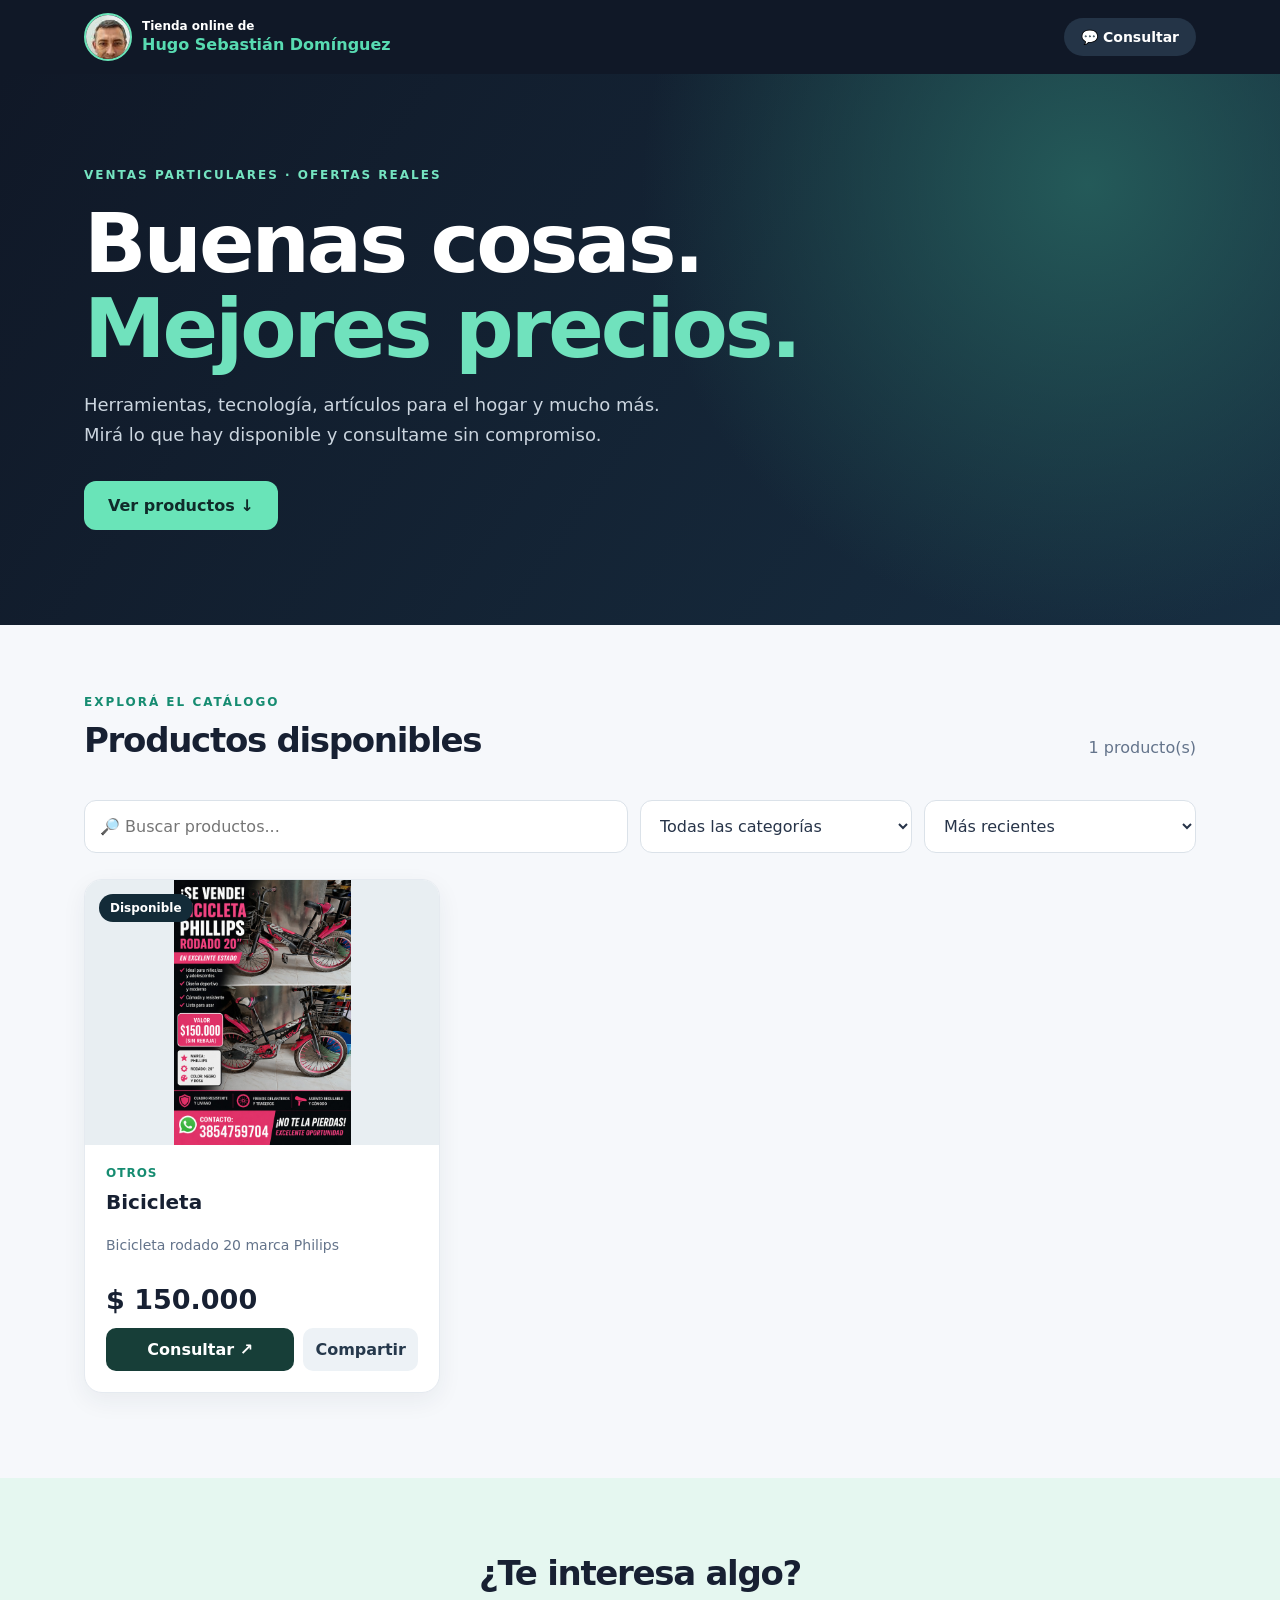
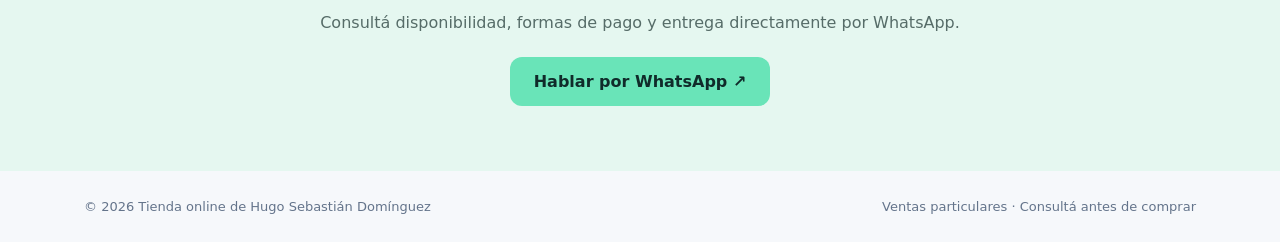
==== index.html @ 991c9593 "Actualizar caché del tamaño de foto de perfil" ====
<!doctype html><html lang="es"><head><meta charset="utf-8"><meta name="viewport" content="width=device-width,initial-scale=1"><meta name="theme-color" content="#101827"><meta name="description" content="Productos, herramientas y oportunidades a excelentes precios."><title>Tienda online de Hugo Sebastián Domínguez</title><link rel="stylesheet" href="styles.css?v=perfil-4"></head><body><header><div class="wrap nav"><a class="logo" href="#inicio"><img class="owner-avatar" src="[data-uri]" alt="Hugo Sebastián Domínguez"><span class="brand-copy"><small>Tienda online de</small><strong>Hugo Sebastián Domínguez</strong></span></a><a class="contact" id="topWhatsapp" href="#">💬 Consultar</a></div></header><main id="inicio"><section class="hero"><div class="wrap"><span class="eyebrow">VENTAS PARTICULARES · OFERTAS REALES</span><h1>Buenas cosas.<br><em>Mejores precios.</em></h1><p>Herramientas, tecnología, artículos para el hogar y mucho más. Mirá lo que hay disponible y consultame sin compromiso.</p><a class="primary" href="#catalogo">Ver productos ↓</a></div></section><section id="catalogo" class="wrap catalog"><div class="heading"><div><span class="eyebrow dark">EXPLORÁ EL CATÁLOGO</span><h2>Productos disponibles</h2></div><span id="counter"></span></div><div class="filters"><input id="search" type="search" placeholder="🔎 Buscar productos..." aria-label="Buscar productos"><select id="category" aria-label="Filtrar por categoría"><option value="">Todas las categorías</option></select><select id="order" aria-label="Ordenar"><option value="recent">Más recientes</option><option value="asc">Menor precio</option><option value="desc">Mayor precio</option></select></div><div id="products" class="grid"></div><p id="empty" hidden>No hay productos que coincidan con tu búsqueda.</p></section><section class="cta"><div class="wrap"><h2>¿Te interesa algo?</h2><p>Consultá disponibilidad, formas de pago y entrega directamente por WhatsApp.</p><a class="primary" id="bottomWhatsapp" href="#">Hablar por WhatsApp ↗</a></div></section></main><footer><div class="wrap footer"><span>© <span id="year"></span> Tienda online de Hugo Sebastián Domínguez</span><span>Ventas particulares · Consultá antes de comprar</span></div></footer><script src="config.js"></script><script src="app.js"></script></body></html>
---- styles.css ----
:root{font-family:Inter,system-ui,-apple-system,Segoe UI,sans-serif;color:#172032;background:#f6f8fb}*{box-sizing:border-box}body{margin:0}a{text-decoration:none;color:inherit}.wrap{max-width:1160px;margin:auto;padding:0 24px}header{background:#101827;color:white;position:sticky;top:0;z-index:5}.nav{display:flex;align-items:center;justify-content:space-between;height:74px}.logo{font-weight:900;font-size:22px;letter-spacing:-.7px}.logo span{color:#58dbb2}.contact{background:#243447;padding:11px 17px;border-radius:30px;font-weight:700;font-size:14px}.hero{background:radial-gradient(circle at 85% 20%,#245a59,transparent 38%),linear-gradient(125deg,#101827,#172e41);color:#fff;padding:90px 0 95px}.eyebrow{font-size:12px;letter-spacing:2px;font-weight:800;color:#75e4c1}.hero h1{font-size:clamp(43px,7vw,82px);line-height:1.04;letter-spacing:-3px;margin:18px 0}.hero h1 em{color:#70e2bd;font-style:normal}.hero p{max-width:590px;color:#cbd5df;line-height:1.7;font-size:18px;margin-bottom:30px}.primary{display:inline-block;background:#69e4b8;color:#102b2a;border-radius:12px;padding:15px 24px;font-weight:850}.catalog{padding-top:66px;padding-bottom:85px}.heading{display:flex;justify-content:space-between;align-items:end;gap:20px}.dark{color:#168c71}h2{font-size:34px;letter-spacing:-1.3px;margin:10px 0 20px}#counter{color:#64748b;margin-bottom:23px}.filters{display:grid;grid-template-columns:2fr 1fr 1fr;gap:12px;margin:20px 0 26px}input,select{width:100%;background:white;border:1px solid #dbe2e9;border-radius:12px;padding:15px;color:#273449;font:inherit}.grid{display:grid;grid-template-columns:repeat(3,minmax(0,1fr));gap:22px}.item{background:white;border-radius:18px;overflow:hidden;border:1px solid #e5eaf0;box-shadow:0 8px 25px #1a2a4410;display:flex;flex-direction:column}.photo{position:relative;aspect-ratio:4/3;background:#e8eef2;display:flex;align-items:center;justify-content:center;font-size:65px}.photo img{width:100%;height:100%;object-fit:cover;position:absolute;inset:0}.tag{position:absolute;left:14px;top:14px;background:#132b38;color:#fff;font-size:12px;font-weight:800;padding:7px 11px;border-radius:20px}.tag.sold{background:#9a3c3c}.item-body{padding:21px;display:flex;flex:1;flex-direction:column}.category{font-size:12px;color:#168c71;font-weight:800;text-transform:uppercase;letter-spacing:1px}.item h3{font-size:20px;margin:10px 0 7px}.description{font-size:14px;line-height:1.55;color:#64748b;flex:1}.price{font-size:27px;font-weight:900;margin:13px 0}.old{font-size:15px;text-decoration:line-through;color:#94a3b8;font-weight:400;margin-left:9px}.actions{display:flex;gap:9px}.actions a,.actions button{border:0;border-radius:10px;padding:12px;cursor:pointer;font:inherit;font-weight:800}.buy{background:#173e38;color:white;flex:1;text-align:center}.share{background:#edf2f6;color:#26394c}.disabled{opacity:.55;pointer-events:none}.cta{background:#e5f7f0;text-align:center;padding:65px 0}.cta p{color:#566c68;margin-bottom:25px}.footer{display:flex;justify-content:space-between;gap:16px;flex-wrap:wrap;padding-top:28px;padding-bottom:28px;color:#64748b;font-size:13px}#empty{text-align:center;padding:40px;color:#64748b}@media(max-width:850px){.grid{grid-template-columns:repeat(2,1fr)}.filters{grid-template-columns:1fr 1fr}.filters input{grid-column:span 2}}@media(max-width:560px){.grid{grid-template-columns:1fr}.hero{padding:70px 0}.hero h1{letter-spacing:-1.8px}.filters{grid-template-columns:1fr}.filters input{grid-column:span 1}.heading{align-items:start;flex-direction:column}.heading h2{margin-bottom:0}#counter{margin-bottom:0}.nav{height:65px}.logo{font-size:19px}}

/* Galería: fotografía completa, sin recortes */
.photo img{object-fit:contain}
.photo .gallery-nav{position:absolute;bottom:10px;left:50%;transform:translateX(-50%);display:flex;gap:7px;z-index:2}
.gallery-nav button{border:0;border-radius:20px;padding:6px 10px;background:#fffdf0e8;color:#172032;cursor:pointer;font-size:12px;font-weight:800}
.gallery-nav button[aria-current="true"]{background:#173e38;color:white}

/* Visor de fotografías a pantalla ampliada */
.photo img{cursor:zoom-in}
.photo-lightbox{position:fixed;inset:0;width:min(96vw,1150px);height:min(94vh,850px);max-width:none;max-height:none;margin:auto;padding:50px 54px 42px;border:0;border-radius:16px;background:#101827;color:white;box-shadow:0 20px 90px #0008;overflow:hidden}
.photo-lightbox::backdrop{background:rgba(4,12,22,.87)}
.photo-lightbox img{width:100%;height:100%;object-fit:contain}
.photo-lightbox button{position:absolute;border:0;border-radius:50%;background:#ffffffd9;color:#10202c;cursor:pointer;width:38px;height:38px;font-size:20px;display:grid;place-items:center}
.photo-lightbox button[hidden]{display:none}
.lightbox-close{top:9px;right:9px}.lightbox-prev{left:8px;top:50%}.lightbox-next{right:8px;top:50%}.lightbox-count{position:absolute;bottom:10px;left:0;right:0;text-align:center;font-size:14px}
@media(max-width:560px){.photo-lightbox{width:100vw;height:100dvh;border-radius:0;padding:48px 35px 42px}}

/* Identidad del propietario en encabezado público */
.nav .logo{display:flex;align-items:center;gap:11px;min-width:0;line-height:1.2}
.nav .logo .owner-avatar{width:48px;height:48px;object-fit:cover;border-radius:50%;border:2px solid #69e4b8;flex-shrink:0}
.nav .logo span{overflow-wrap:anywhere}
@media(max-width:560px){.nav .logo{font-size:15px;gap:8px;max-width:72%}.nav .logo .owner-avatar{width:40px;height:40px}.nav .contact{padding:9px 11px;font-size:12px;flex-shrink:0}}

/* Encabezado compacto y foto real, corrección móvil */
.nav .logo{display:flex;align-items:center;gap:10px;flex:1;min-width:0;max-width:calc(100% - 118px);font-size:inherit;letter-spacing:0}
.nav .logo .owner-avatar{display:block!important;width:48px;height:48px;flex:0 0 48px;object-fit:cover;border-radius:50%;border:2px solid #69e4b8}
.nav .brand-copy{display:flex;flex-direction:column;gap:2px;min-width:0;overflow-wrap:normal}
.nav .brand-copy small{font-size:12px;line-height:1.2;color:#fff;font-weight:600}
.nav .brand-copy strong{font-size:16px;line-height:1.18;color:#58dbb2;font-weight:850}
.nav .contact{flex:0 0 auto}
@media(max-width:560px){.nav{gap:8px}.nav .logo{max-width:calc(100% - 116px);gap:8px}.nav .logo .owner-avatar{width:42px;height:42px;flex-basis:42px}.nav .brand-copy small{font-size:11px}.nav .brand-copy strong{font-size:13px}.nav .contact{font-size:12px;padding:9px 11px}}

/* Perfil más visible en pantallas pequeñas */
@media(max-width:560px){
.nav{height:86px;gap:8px}
.nav .logo{max-width:calc(100% - 112px);gap:9px}
.nav .logo .owner-avatar{width:64px;height:64px;flex:0 0 64px;object-fit:cover;object-position:center 32%;border:3px solid #69e4b8}
.nav .brand-copy small{font-size:11px}
.nav .brand-copy strong{font-size:12px;line-height:1.2}
.nav .contact{font-size:11px;padding:9px 10px}
}
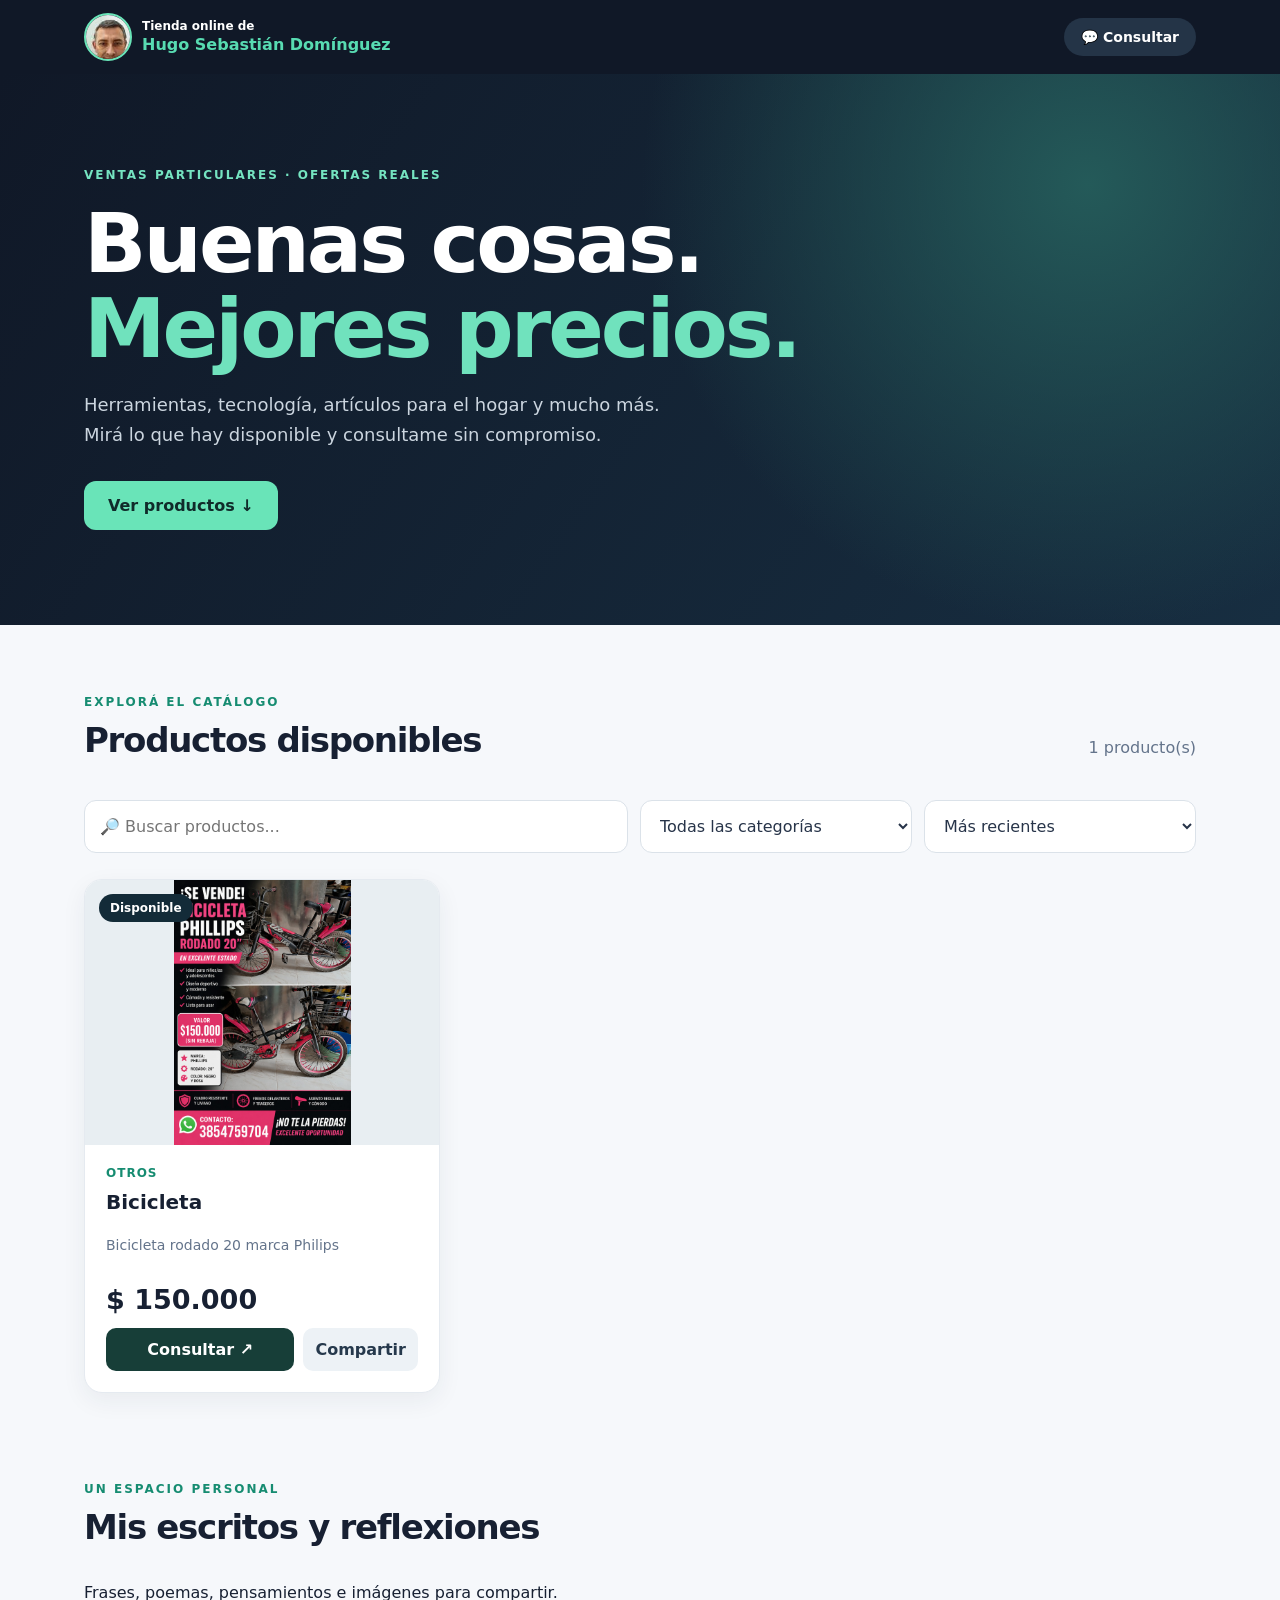
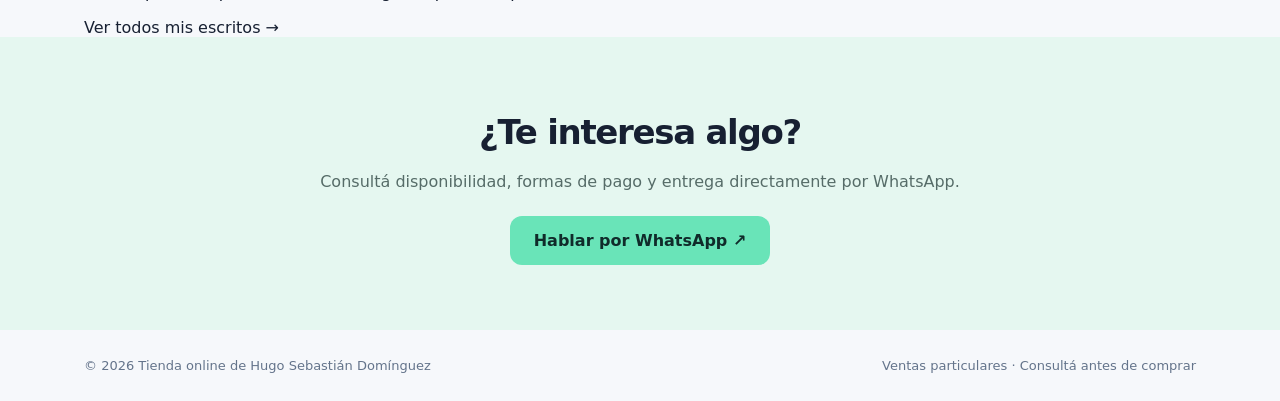
==== commit 913f6fc3: "Agregar vista previa de escritos sin alterar catálogo" ====
--- a/index.html
+++ b/index.html
@@ -1 +1 @@
-<!doctype html><html lang="es"><head><meta charset="utf-8"><meta name="viewport" content="width=device-width,initial-scale=1"><meta name="theme-color" content="#101827"><meta name="description" content="Productos, herramientas y oportunidades a excelentes precios."><title>Tienda online de Hugo Sebastián Domínguez</title><link rel="stylesheet" href="styles.css?v=perfil-4"></head><body><header><div class="wrap nav"><a class="logo" href="#inicio"><img class="owner-avatar" src="[data-uri]" alt="Hugo Sebastián Domínguez"><span class="brand-copy"><small>Tienda online de</small><strong>Hugo Sebastián Domínguez</strong></span></a><a class="contact" id="topWhatsapp" href="#">💬 Consultar</a></div></header><main id="inicio"><section class="hero"><div class="wrap"><span class="eyebrow">VENTAS PARTICULARES · OFERTAS REALES</span><h1>Buenas cosas.<br><em>Mejores precios.</em></h1><p>Herramientas, tecnología, artículos para el hogar y mucho más. Mirá lo que hay disponible y consultame sin compromiso.</p><a class="primary" href="#catalogo">Ver productos ↓</a></div></section><section id="catalogo" class="wrap catalog"><div class="heading"><div><span class="eyebrow dark">EXPLORÁ EL CATÁLOGO</span><h2>Productos disponibles</h2></div><span id="counter"></span></div><div class="filters"><input id="search" type="search" placeholder="🔎 Buscar productos..." aria-label="Buscar productos"><select id="category" aria-label="Filtrar por categoría"><option value="">Todas las categorías</option></select><select id="order" aria-label="Ordenar"><option value="recent">Más recientes</option><option value="asc">Menor precio</option><option value="desc">Mayor precio</option></select></div><div id="products" class="grid"></div><p id="empty" hidden>No hay productos que coincidan con tu búsqueda.</p></section><section class="cta"><div class="wrap"><h2>¿Te interesa algo?</h2><p>Consultá disponibilidad, formas de pago y entrega directamente por WhatsApp.</p><a class="primary" id="bottomWhatsapp" href="#">Hablar por WhatsApp ↗</a></div></section></main><footer><div class="wrap footer"><span>© <span id="year"></span> Tienda online de Hugo Sebastián Domínguez</span><span>Ventas particulares · Consultá antes de comprar</span></div></footer><script src="config.js"></script><script src="app.js"></script></body></html>
+<!doctype html><html lang="es"><head><meta charset="utf-8"><meta name="viewport" content="width=device-width,initial-scale=1"><meta name="theme-color" content="#101827"><meta name="description" content="Productos, herramientas y oportunidades a excelentes precios."><title>Tienda online de Hugo Sebastián Domínguez</title><link rel="stylesheet" href="styles.css?v=escritos-1"></head><body><header><div class="wrap nav"><div class="logo"><img class="owner-avatar" role="button" tabindex="0" title="Ampliar fotografía de Hugo" aria-label="Ampliar fotografía de Hugo Sebastián Domínguez" src="[data-uri]" alt="Hugo Sebastián Domínguez"><span class="brand-copy"><small>Tienda online de</small><strong>Hugo Sebastián Domínguez</strong></span></div><a class="contact" id="topWhatsapp" href="#">💬 Consultar</a></div></header><main id="inicio"><section class="hero"><div class="wrap"><span class="eyebrow">VENTAS PARTICULARES · OFERTAS REALES</span><h1>Buenas cosas.<br><em>Mejores precios.</em></h1><p>Herramientas, tecnología, artículos para el hogar y mucho más. Mirá lo que hay disponible y consultame sin compromiso.</p><a class="primary" href="#catalogo">Ver productos ↓</a></div></section><section id="catalogo" class="wrap catalog"><div class="heading"><div><span class="eyebrow dark">EXPLORÁ EL CATÁLOGO</span><h2>Productos disponibles</h2></div><span id="counter"></span></div><div class="filters"><input id="search" type="search" placeholder="🔎 Buscar productos..." aria-label="Buscar productos"><select id="category" aria-label="Filtrar por categoría"><option value="">Todas las categorías</option></select><select id="order" aria-label="Ordenar"><option value="recent">Más recientes</option><option value="asc">Menor precio</option><option value="desc">Mayor precio</option></select></div><div id="products" class="grid"></div><p id="empty" hidden>No hay productos que coincidan con tu búsqueda.</p></section><section id="escritos" class="wrap escritos-section"><div class="heading"><div><span class="eyebrow dark">UN ESPACIO PERSONAL</span><h2>Mis escritos y reflexiones</h2></div></div><p class="escritos-intro">Frases, poemas, pensamientos e imágenes para compartir.</p><div id="escritos-preview" class="escritos-grid"></div><p id="escritos-preview-empty" class="escritos-empty" hidden>Próximamente compartiré aquí mis escritos y reflexiones.</p><a class="escritos-more" href="escritos.html">Ver todos mis escritos →</a></section><section class="cta"><div class="wrap"><h2>¿Te interesa algo?</h2><p>Consultá disponibilidad, formas de pago y entrega directamente por WhatsApp.</p><a class="primary" id="bottomWhatsapp" href="#">Hablar por WhatsApp ↗</a></div></section></main><footer><div class="wrap footer"><span>© <span id="year"></span> Tienda online de Hugo Sebastián Domínguez</span><span>Ventas particulares · Consultá antes de comprar</span></div></footer><dialog id="ownerPhotoDialog" class="owner-photo-dialog" aria-label="Fotografía ampliada de Hugo Sebastián Domínguez"><button type="button" class="owner-photo-close" aria-label="Cerrar fotografía">×</button><img alt="Fotografía de Hugo Sebastián Domínguez"></dialog><script src="config.js"></script><script src="app.js"></script><script src="escritos.js"></script><script>(function(){const avatar=document.querySelector('.owner-avatar');const dialog=document.getElementById('ownerPhotoDialog');if(!avatar||!dialog)return;dialog.querySelector('img').src=avatar.src;function open(){if(!dialog.open)dialog.showModal()}avatar.addEventListener('click',open);avatar.addEventListener('keydown',e=>{if(e.key==='Enter'||e.key===' '){e.preventDefault();open()}});dialog.querySelector('button').addEventListener('click',()=>dialog.close());dialog.addEventListener('click',e=>{if(e.target===dialog)dialog.close()})})();</script></body></html>
--- a/styles.css
+++ b/styles.css
@@ -40,3 +40,17 @@
 .nav .brand-copy strong{font-size:12px;line-height:1.2}
 .nav .contact{font-size:11px;padding:9px 10px}
 }
+
+/* Ampliación accesible de foto de perfil */
+.owner-avatar{cursor:zoom-in}
+.owner-avatar:focus-visible{outline:3px solid #fff;outline-offset:3px}
+.owner-photo-dialog{border:0;padding:18px;background:#101827;border-radius:18px;box-shadow:0 25px 90px #0009;max-width:min(92vw,520px);max-height:90dvh;position:fixed;color:white}
+.owner-photo-dialog::backdrop{background:#000b}
+.owner-photo-dialog img{display:block;max-width:100%;max-height:76dvh;object-fit:contain;border-radius:12px}
+.owner-photo-close{position:absolute;top:5px;right:6px;border:0;border-radius:50%;background:#fff;color:#101827;font-size:25px;width:35px;height:35px;cursor:pointer}
+
+/* Foto ampliada: usar espacio disponible sin recortar */
+.owner-photo-dialog{width:min(92vw,460px);max-width:92vw;max-height:88dvh;padding:18px;border-radius:16px;overflow:visible}
+.owner-photo-dialog img{display:block;width:100%;height:auto;max-height:78dvh;object-fit:contain;object-position:center;border-radius:12px}
+.owner-photo-close{top:-14px;right:-12px;z-index:2}
+@media(max-width:560px){.owner-photo-dialog{width:88vw;padding:12px}.owner-photo-dialog img{width:100%;max-height:75dvh}}
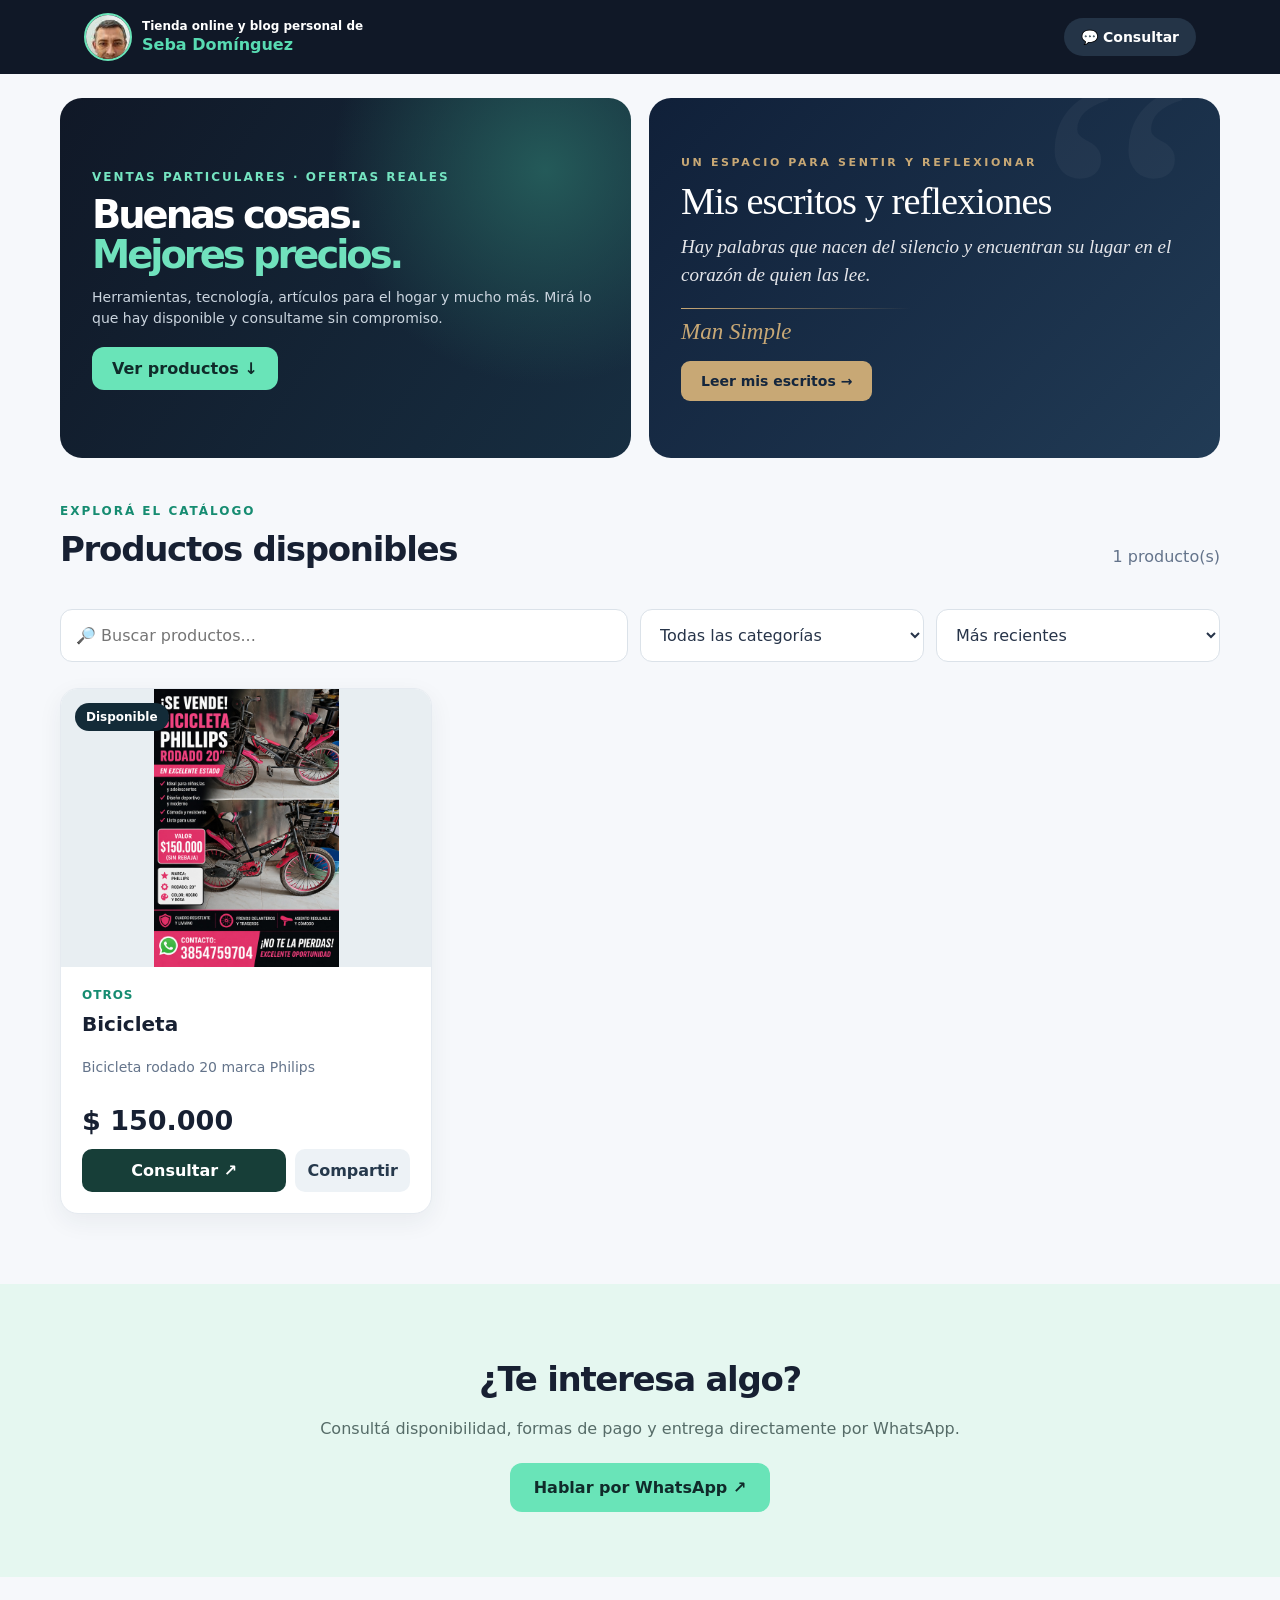
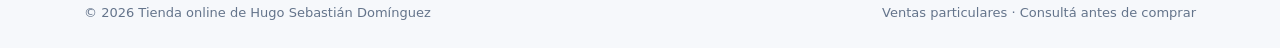
==== commit 3ee33ae7: "Forzar carga de nueva version del diseño Man Simple" ====
--- a/index.html
+++ b/index.html
@@ -1 +1 @@
-<!doctype html><html lang="es"><head><meta charset="utf-8"><meta name="viewport" content="width=device-width,initial-scale=1"><meta name="theme-color" content="#101827"><meta name="description" content="Productos, herramientas y oportunidades a excelentes precios."><title>Tienda online de Hugo Sebastián Domínguez</title><link rel="stylesheet" href="styles.css?v=escritos-1"></head><body><header><div class="wrap nav"><div class="logo"><img class="owner-avatar" role="button" tabindex="0" title="Ampliar fotografía de Hugo" aria-label="Ampliar fotografía de Hugo Sebastián Domínguez" src="[data-uri]" alt="Hugo Sebastián Domínguez"><span class="brand-copy"><small>Tienda online de</small><strong>Hugo Sebastián Domínguez</strong></span></div><a class="contact" id="topWhatsapp" href="#">💬 Consultar</a></div></header><main id="inicio"><section class="hero"><div class="wrap"><span class="eyebrow">VENTAS PARTICULARES · OFERTAS REALES</span><h1>Buenas cosas.<br><em>Mejores precios.</em></h1><p>Herramientas, tecnología, artículos para el hogar y mucho más. Mirá lo que hay disponible y consultame sin compromiso.</p><a class="primary" href="#catalogo">Ver productos ↓</a></div></section><section id="catalogo" class="wrap catalog"><div class="heading"><div><span class="eyebrow dark">EXPLORÁ EL CATÁLOGO</span><h2>Productos disponibles</h2></div><span id="counter"></span></div><div class="filters"><input id="search" type="search" placeholder="🔎 Buscar productos..." aria-label="Buscar productos"><select id="category" aria-label="Filtrar por categoría"><option value="">Todas las categorías</option></select><select id="order" aria-label="Ordenar"><option value="recent">Más recientes</option><option value="asc">Menor precio</option><option value="desc">Mayor precio</option></select></div><div id="products" class="grid"></div><p id="empty" hidden>No hay productos que coincidan con tu búsqueda.</p></section><section id="escritos" class="wrap escritos-section"><div class="heading"><div><span class="eyebrow dark">UN ESPACIO PERSONAL</span><h2>Mis escritos y reflexiones</h2></div></div><p class="escritos-intro">Frases, poemas, pensamientos e imágenes para compartir.</p><div id="escritos-preview" class="escritos-grid"></div><p id="escritos-preview-empty" class="escritos-empty" hidden>Próximamente compartiré aquí mis escritos y reflexiones.</p><a class="escritos-more" href="escritos.html">Ver todos mis escritos →</a></section><section class="cta"><div class="wrap"><h2>¿Te interesa algo?</h2><p>Consultá disponibilidad, formas de pago y entrega directamente por WhatsApp.</p><a class="primary" id="bottomWhatsapp" href="#">Hablar por WhatsApp ↗</a></div></section></main><footer><div class="wrap footer"><span>© <span id="year"></span> Tienda online de Hugo Sebastián Domínguez</span><span>Ventas particulares · Consultá antes de comprar</span></div></footer><dialog id="ownerPhotoDialog" class="owner-photo-dialog" aria-label="Fotografía ampliada de Hugo Sebastián Domínguez"><button type="button" class="owner-photo-close" aria-label="Cerrar fotografía">×</button><img alt="Fotografía de Hugo Sebastián Domínguez"></dialog><script src="config.js"></script><script src="app.js"></script><script src="escritos.js"></script><script>(function(){const avatar=document.querySelector('.owner-avatar');const dialog=document.getElementById('ownerPhotoDialog');if(!avatar||!dialog)return;dialog.querySelector('img').src=avatar.src;function open(){if(!dialog.open)dialog.showModal()}avatar.addEventListener('click',open);avatar.addEventListener('keydown',e=>{if(e.key==='Enter'||e.key===' '){e.preventDefault();open()}});dialog.querySelector('button').addEventListener('click',()=>dialog.close());dialog.addEventListener('click',e=>{if(e.target===dialog)dialog.close()})})();</script></body></html>
+<!doctype html><html lang="es"><head><meta charset="utf-8"><meta name="viewport" content="width=device-width,initial-scale=1"><meta name="theme-color" content="#101827"><meta name="description" content="Productos, herramientas y oportunidades a excelentes precios."><title>Tienda online de Hugo Sebastián Domínguez</title><link rel="stylesheet" href="styles.css?v=escritos-1"></head><body><header><div class="wrap nav"><div class="logo"><img class="owner-avatar" role="button" tabindex="0" title="Ampliar fotografía de Hugo" aria-label="Ampliar fotografía de Hugo Sebastián Domínguez" src="[data-uri]" alt="Hugo Sebastián Domínguez"><span class="brand-copy"><small>Tienda online de</small><strong>Hugo Sebastián Domínguez</strong></span></div><a class="contact" id="topWhatsapp" href="#">💬 Consultar</a></div></header><main id="inicio"><section class="hero"><div class="wrap"><span class="eyebrow">VENTAS PARTICULARES · OFERTAS REALES</span><h1>Buenas cosas.<br><em>Mejores precios.</em></h1><p>Herramientas, tecnología, artículos para el hogar y mucho más. Mirá lo que hay disponible y consultame sin compromiso.</p><a class="primary" href="#catalogo">Ver productos ↓</a></div></section><section id="catalogo" class="wrap catalog"><div class="heading"><div><span class="eyebrow dark">EXPLORÁ EL CATÁLOGO</span><h2>Productos disponibles</h2></div><span id="counter"></span></div><div class="filters"><input id="search" type="search" placeholder="🔎 Buscar productos..." aria-label="Buscar productos"><select id="category" aria-label="Filtrar por categoría"><option value="">Todas las categorías</option></select><select id="order" aria-label="Ordenar"><option value="recent">Más recientes</option><option value="asc">Menor precio</option><option value="desc">Mayor precio</option></select></div><div id="products" class="grid"></div><p id="empty" hidden>No hay productos que coincidan con tu búsqueda.</p></section><section id="escritos" class="wrap escritos-section"><div class="heading"><div><span class="eyebrow dark">UN ESPACIO PERSONAL</span><h2>Mis escritos y reflexiones</h2></div></div><p class="escritos-intro">Frases, poemas, pensamientos e imágenes para compartir.</p><div id="escritos-preview" class="escritos-grid"></div><p id="escritos-preview-empty" class="escritos-empty" hidden>Próximamente compartiré aquí mis escritos y reflexiones.</p><a class="escritos-more" href="escritos.html">Ver todos mis escritos →</a></section><section class="cta"><div class="wrap"><h2>¿Te interesa algo?</h2><p>Consultá disponibilidad, formas de pago y entrega directamente por WhatsApp.</p><a class="primary" id="bottomWhatsapp" href="#">Hablar por WhatsApp ↗</a></div></section></main><footer><div class="wrap footer"><span>© <span id="year"></span> Tienda online de Hugo Sebastián Domínguez</span><span>Ventas particulares · Consultá antes de comprar</span></div></footer><dialog id="ownerPhotoDialog" class="owner-photo-dialog" aria-label="Fotografía ampliada de Hugo Sebastián Domínguez"><button type="button" class="owner-photo-close" aria-label="Cerrar fotografía">×</button><img alt="Fotografía de Hugo Sebastián Domínguez"></dialog><script src="config.js"></script><script src="app.js"></script><script src="escritos.js?v=man-simple-layout-20261025-2"></script><script>(function(){const avatar=document.querySelector('.owner-avatar');const dialog=document.getElementById('ownerPhotoDialog');if(!avatar||!dialog)return;dialog.querySelector('img').src=avatar.src;function open(){if(!dialog.open)dialog.showModal()}avatar.addEventListener('click',open);avatar.addEventListener('keydown',e=>{if(e.key==='Enter'||e.key===' '){e.preventDefault();open()}});dialog.querySelector('button').addEventListener('click',()=>dialog.close());dialog.addEventListener('click',e=>{if(e.target===dialog)dialog.close()})})();</script></body></html>
--- a/styles.css
+++ b/styles.css
@@ -54,3 +54,21 @@
 .owner-photo-dialog img{display:block;width:100%;height:auto;max-height:78dvh;object-fit:contain;object-position:center;border-radius:12px}
 .owner-photo-close{top:-14px;right:-12px;z-index:2}
 @media(max-width:560px){.owner-photo-dialog{width:88vw;padding:12px}.owner-photo-dialog img{width:100%;max-height:75dvh}}
+
+/* Mis escritos y reflexiones: complemento discreto de la tienda */
+.escritos-section{padding-top:58px;padding-bottom:75px}
+.escritos-intro{color:#64748b;line-height:1.6;margin:0 0 24px}
+.escritos-grid{display:grid;grid-template-columns:repeat(3,minmax(0,1fr));gap:22px}
+.escrito-card{background:#fff;border:1px solid #e5eaf0;border-radius:18px;overflow:hidden;box-shadow:0 8px 25px #1a2a4410;display:flex;flex-direction:column}
+.escrito-card img{display:block;width:100%;max-height:390px;object-fit:contain;background:#edf2f6}
+.escrito-body{padding:22px;display:flex;flex:1;flex-direction:column}
+.escrito-body h3{margin:0 0 10px;font-size:21px}
+.escrito-body p{white-space:pre-line;line-height:1.75;color:#344256;overflow-wrap:anywhere}
+.escrito-date{font-size:12px;color:#64748b;margin-top:auto}
+.escrito-share,.escritos-more{display:inline-block;align-self:flex-start;border:0;border-radius:10px;padding:12px 16px;background:#173e38;color:#fff;font:inherit;font-weight:750;cursor:pointer;margin-top:15px}
+.escritos-more{background:#e5f7f0;color:#173e38}
+.escritos-empty{color:#64748b;padding:24px 0}
+.escritos-page{padding-top:55px;padding-bottom:90px;min-height:55vh}
+.escritos-page-back{display:inline-block;margin-bottom:18px;color:#168c71;font-weight:750}
+@media(max-width:850px){.escritos-grid{grid-template-columns:repeat(2,minmax(0,1fr))}}
+@media(max-width:560px){.escritos-grid{grid-template-columns:1fr}.escritos-section{padding-top:42px;padding-bottom:55px}}
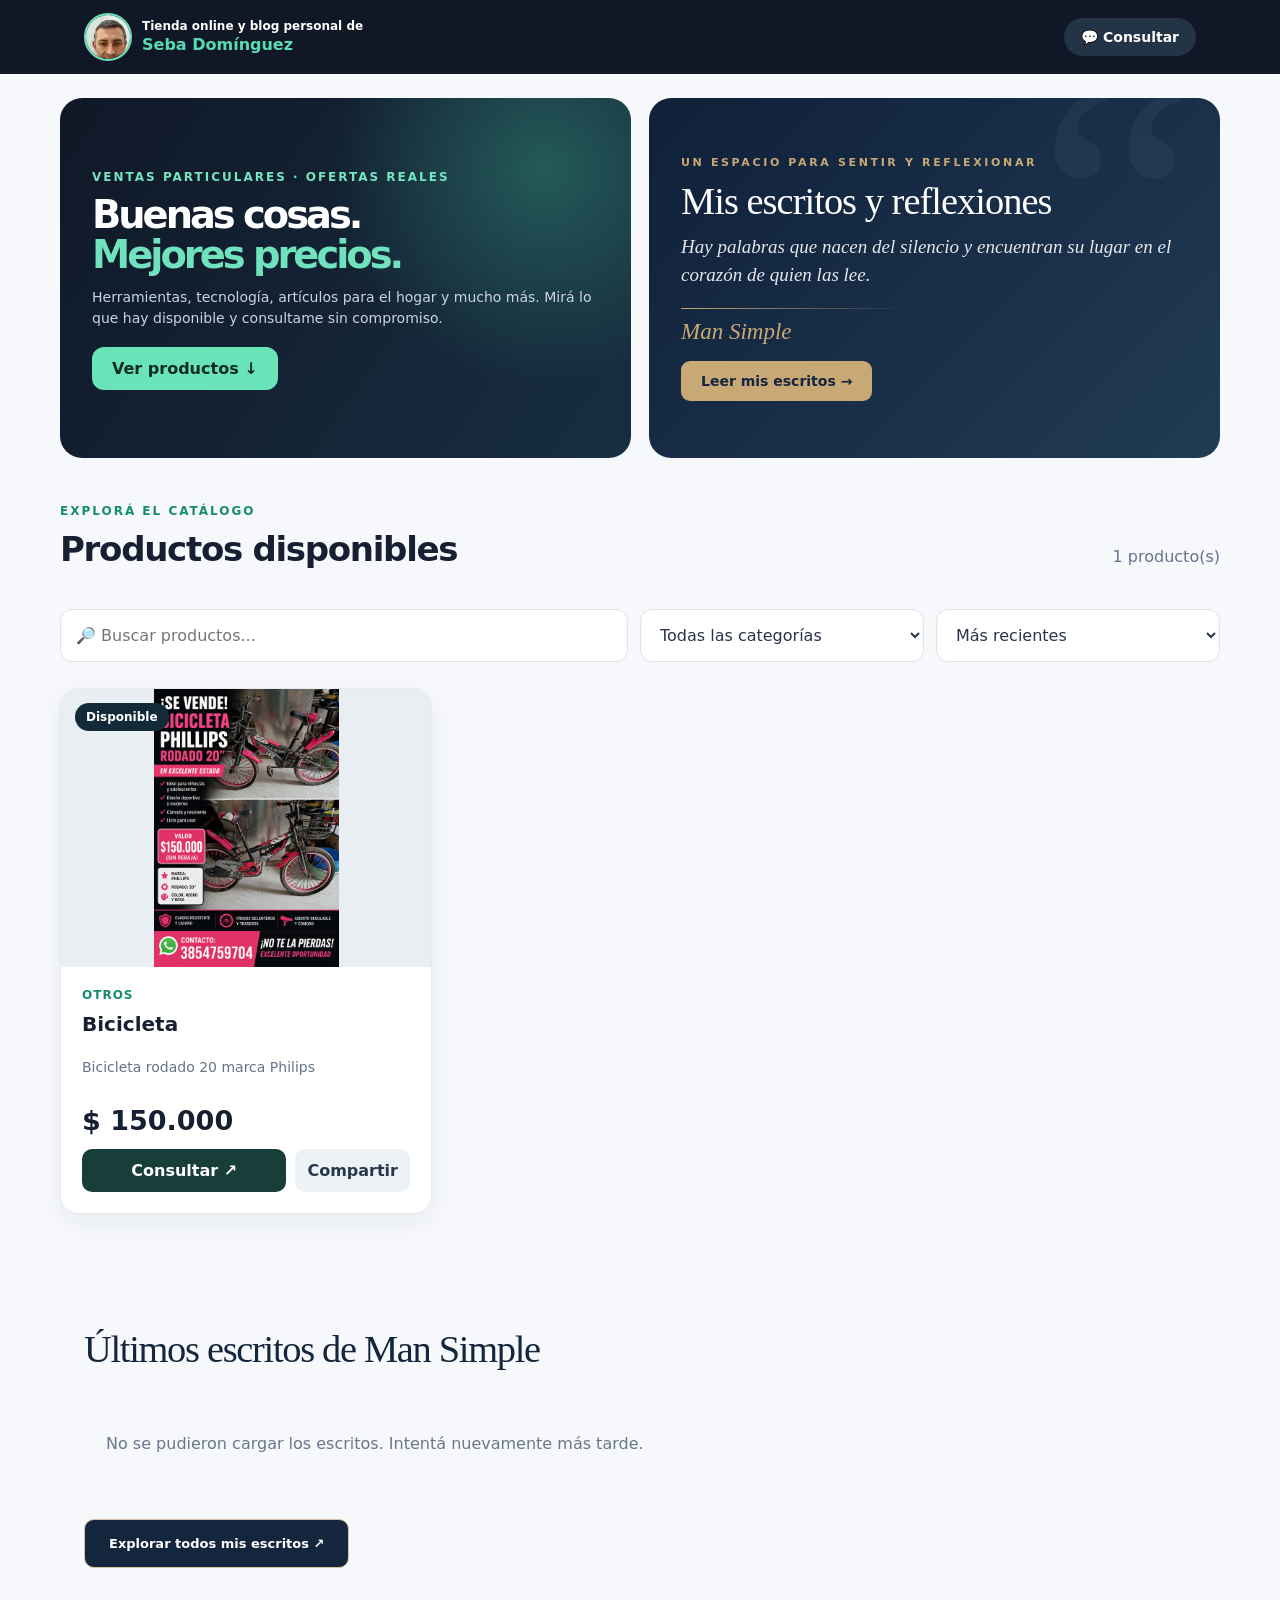
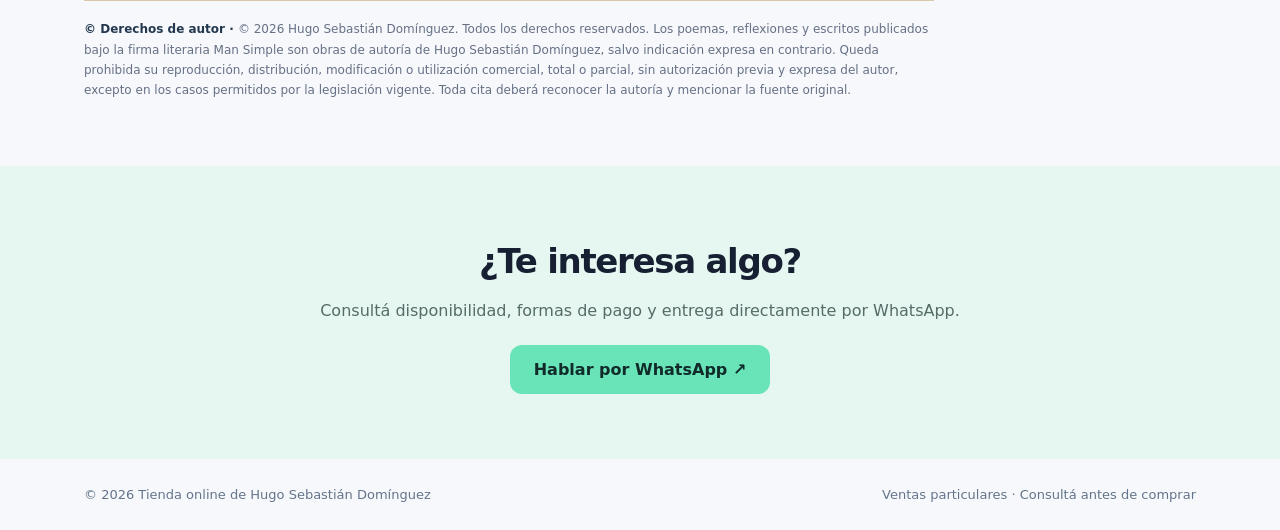
==== commit 6fd9ad1b: "Actualizar version de escritos para mostrar publicaciones debajo del catalogo" ====
--- a/index.html
+++ b/index.html
@@ -1 +1 @@
-<!doctype html><html lang="es"><head><meta charset="utf-8"><meta name="viewport" content="width=device-width,initial-scale=1"><meta name="theme-color" content="#101827"><meta name="description" content="Productos, herramientas y oportunidades a excelentes precios."><title>Tienda online de Hugo Sebastián Domínguez</title><link rel="stylesheet" href="styles.css?v=escritos-1"></head><body><header><div class="wrap nav"><div class="logo"><img class="owner-avatar" role="button" tabindex="0" title="Ampliar fotografía de Hugo" aria-label="Ampliar fotografía de Hugo Sebastián Domínguez" src="[data-uri]" alt="Hugo Sebastián Domínguez"><span class="brand-copy"><small>Tienda online de</small><strong>Hugo Sebastián Domínguez</strong></span></div><a class="contact" id="topWhatsapp" href="#">💬 Consultar</a></div></header><main id="inicio"><section class="hero"><div class="wrap"><span class="eyebrow">VENTAS PARTICULARES · OFERTAS REALES</span><h1>Buenas cosas.<br><em>Mejores precios.</em></h1><p>Herramientas, tecnología, artículos para el hogar y mucho más. Mirá lo que hay disponible y consultame sin compromiso.</p><a class="primary" href="#catalogo">Ver productos ↓</a></div></section><section id="catalogo" class="wrap catalog"><div class="heading"><div><span class="eyebrow dark">EXPLORÁ EL CATÁLOGO</span><h2>Productos disponibles</h2></div><span id="counter"></span></div><div class="filters"><input id="search" type="search" placeholder="🔎 Buscar productos..." aria-label="Buscar productos"><select id="category" aria-label="Filtrar por categoría"><option value="">Todas las categorías</option></select><select id="order" aria-label="Ordenar"><option value="recent">Más recientes</option><option value="asc">Menor precio</option><option value="desc">Mayor precio</option></select></div><div id="products" class="grid"></div><p id="empty" hidden>No hay productos que coincidan con tu búsqueda.</p></section><section id="escritos" class="wrap escritos-section"><div class="heading"><div><span class="eyebrow dark">UN ESPACIO PERSONAL</span><h2>Mis escritos y reflexiones</h2></div></div><p class="escritos-intro">Frases, poemas, pensamientos e imágenes para compartir.</p><div id="escritos-preview" class="escritos-grid"></div><p id="escritos-preview-empty" class="escritos-empty" hidden>Próximamente compartiré aquí mis escritos y reflexiones.</p><a class="escritos-more" href="escritos.html">Ver todos mis escritos →</a></section><section class="cta"><div class="wrap"><h2>¿Te interesa algo?</h2><p>Consultá disponibilidad, formas de pago y entrega directamente por WhatsApp.</p><a class="primary" id="bottomWhatsapp" href="#">Hablar por WhatsApp ↗</a></div></section></main><footer><div class="wrap footer"><span>© <span id="year"></span> Tienda online de Hugo Sebastián Domínguez</span><span>Ventas particulares · Consultá antes de comprar</span></div></footer><dialog id="ownerPhotoDialog" class="owner-photo-dialog" aria-label="Fotografía ampliada de Hugo Sebastián Domínguez"><button type="button" class="owner-photo-close" aria-label="Cerrar fotografía">×</button><img alt="Fotografía de Hugo Sebastián Domínguez"></dialog><script src="config.js"></script><script src="app.js"></script><script src="escritos.js?v=man-simple-layout-20261025-2"></script><script>(function(){const avatar=document.querySelector('.owner-avatar');const dialog=document.getElementById('ownerPhotoDialog');if(!avatar||!dialog)return;dialog.querySelector('img').src=avatar.src;function open(){if(!dialog.open)dialog.showModal()}avatar.addEventListener('click',open);avatar.addEventListener('keydown',e=>{if(e.key==='Enter'||e.key===' '){e.preventDefault();open()}});dialog.querySelector('button').addEventListener('click',()=>dialog.close());dialog.addEventListener('click',e=>{if(e.target===dialog)dialog.close()})})();</script></body></html>
+<!doctype html><html lang="es"><head><meta charset="utf-8"><meta name="viewport" content="width=device-width,initial-scale=1"><meta name="theme-color" content="#101827"><meta name="description" content="Productos, herramientas y oportunidades a excelentes precios."><title>Tienda online de Hugo Sebastián Domínguez</title><link rel="stylesheet" href="styles.css?v=escritos-1"></head><body><header><div class="wrap nav"><div class="logo"><img class="owner-avatar" role="button" tabindex="0" title="Ampliar fotografía de Hugo" aria-label="Ampliar fotografía de Hugo Sebastián Domínguez" src="[data-uri]" alt="Hugo Sebastián Domínguez"><span class="brand-copy"><small>Tienda online de</small><strong>Hugo Sebastián Domínguez</strong></span></div><a class="contact" id="topWhatsapp" href="#">💬 Consultar</a></div></header><main id="inicio"><section class="hero"><div class="wrap"><span class="eyebrow">VENTAS PARTICULARES · OFERTAS REALES</span><h1>Buenas cosas.<br><em>Mejores precios.</em></h1><p>Herramientas, tecnología, artículos para el hogar y mucho más. Mirá lo que hay disponible y consultame sin compromiso.</p><a class="primary" href="#catalogo">Ver productos ↓</a></div></section><section id="catalogo" class="wrap catalog"><div class="heading"><div><span class="eyebrow dark">EXPLORÁ EL CATÁLOGO</span><h2>Productos disponibles</h2></div><span id="counter"></span></div><div class="filters"><input id="search" type="search" placeholder="🔎 Buscar productos..." aria-label="Buscar productos"><select id="category" aria-label="Filtrar por categoría"><option value="">Todas las categorías</option></select><select id="order" aria-label="Ordenar"><option value="recent">Más recientes</option><option value="asc">Menor precio</option><option value="desc">Mayor precio</option></select></div><div id="products" class="grid"></div><p id="empty" hidden>No hay productos que coincidan con tu búsqueda.</p></section><section id="escritos" class="wrap escritos-section"><div class="heading"><div><span class="eyebrow dark">UN ESPACIO PERSONAL</span><h2>Mis escritos y reflexiones</h2></div></div><p class="escritos-intro">Frases, poemas, pensamientos e imágenes para compartir.</p><div id="escritos-preview" class="escritos-grid"></div><p id="escritos-preview-empty" class="escritos-empty" hidden>Próximamente compartiré aquí mis escritos y reflexiones.</p><a class="escritos-more" href="escritos.html">Ver todos mis escritos →</a></section><section class="cta"><div class="wrap"><h2>¿Te interesa algo?</h2><p>Consultá disponibilidad, formas de pago y entrega directamente por WhatsApp.</p><a class="primary" id="bottomWhatsapp" href="#">Hablar por WhatsApp ↗</a></div></section></main><footer><div class="wrap footer"><span>© <span id="year"></span> Tienda online de Hugo Sebastián Domínguez</span><span>Ventas particulares · Consultá antes de comprar</span></div></footer><dialog id="ownerPhotoDialog" class="owner-photo-dialog" aria-label="Fotografía ampliada de Hugo Sebastián Domínguez"><button type="button" class="owner-photo-close" aria-label="Cerrar fotografía">×</button><img alt="Fotografía de Hugo Sebastián Domínguez"></dialog><script src="config.js"></script><script src="app.js"></script><script src="escritos.js?v=man-simple-layout-20261025-3"></script><script>(function(){const avatar=document.querySelector('.owner-avatar');const dialog=document.getElementById('ownerPhotoDialog');if(!avatar||!dialog)return;dialog.querySelector('img').src=avatar.src;function open(){if(!dialog.open)dialog.showModal()}avatar.addEventListener('click',open);avatar.addEventListener('keydown',e=>{if(e.key==='Enter'||e.key===' '){e.preventDefault();open()}});dialog.querySelector('button').addEventListener('click',()=>dialog.close());dialog.addEventListener('click',e=>{if(e.target===dialog)dialog.close()})})();</script></body></html>
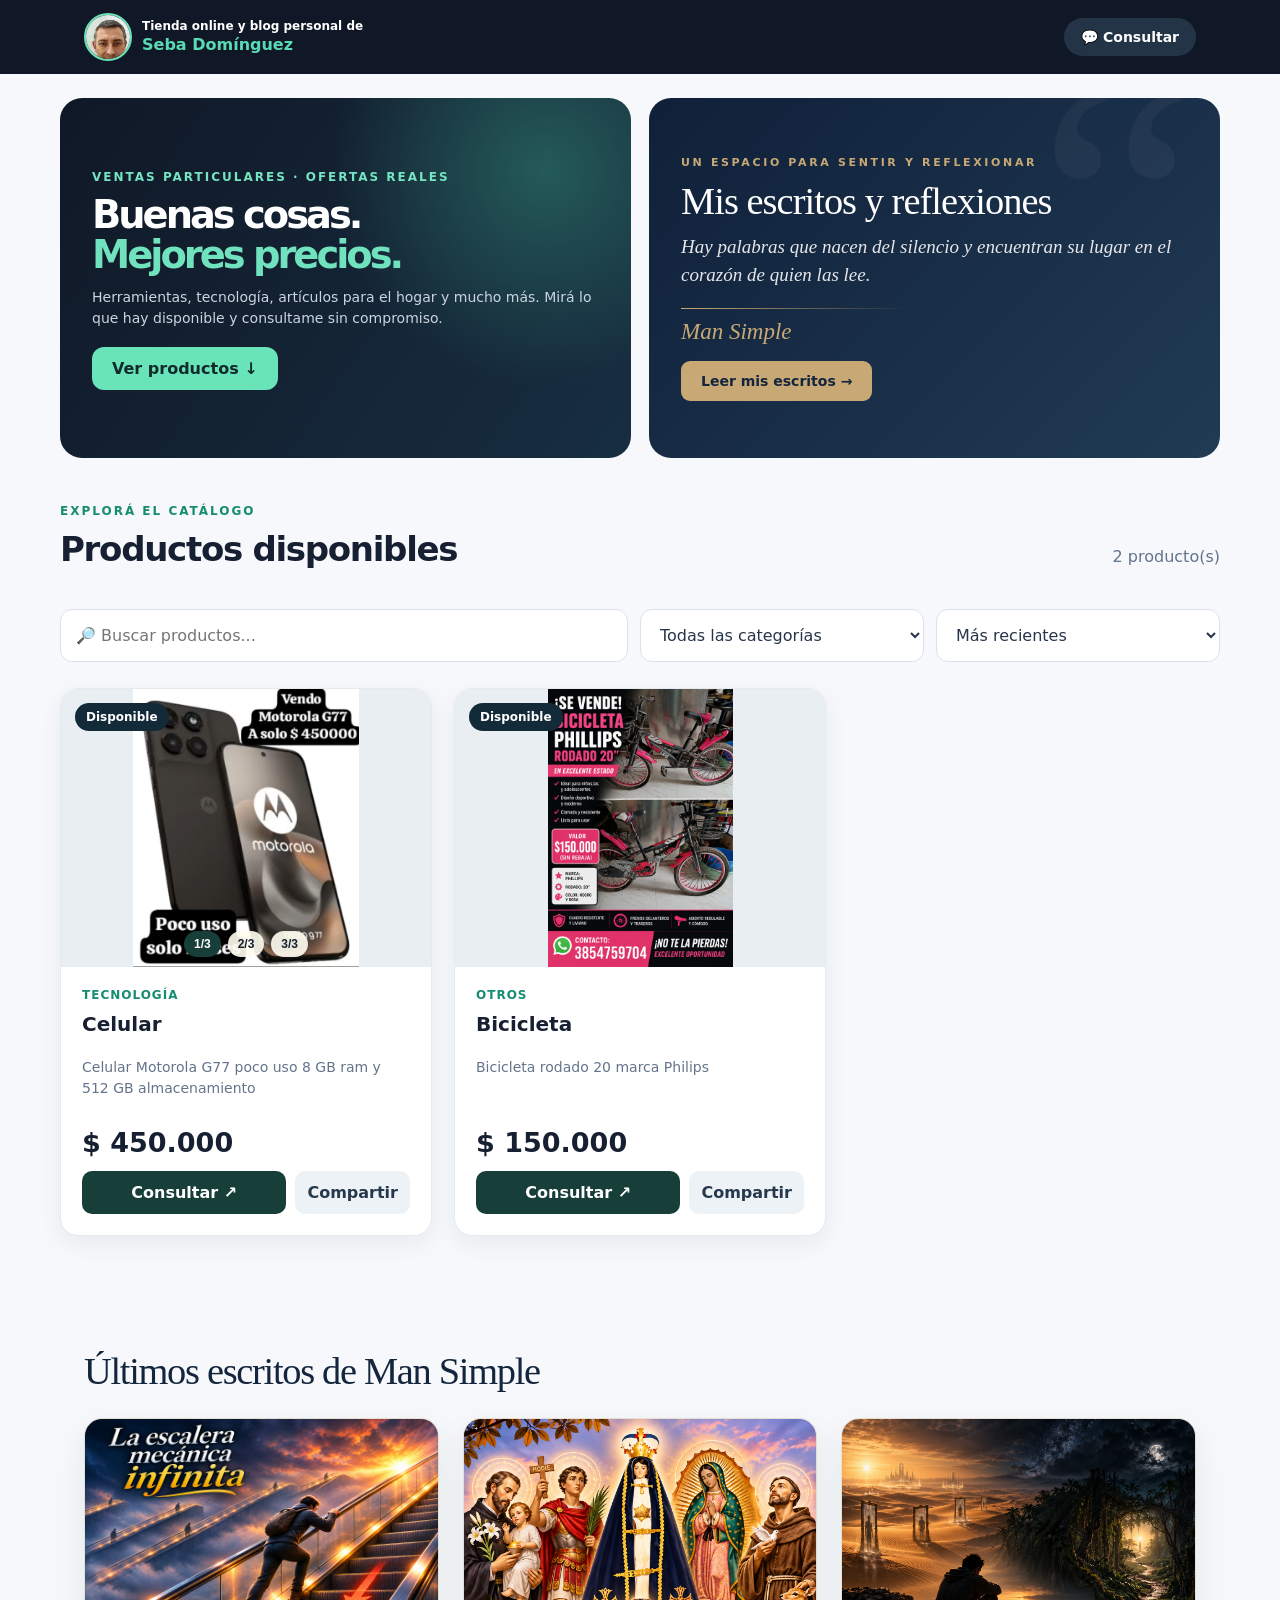
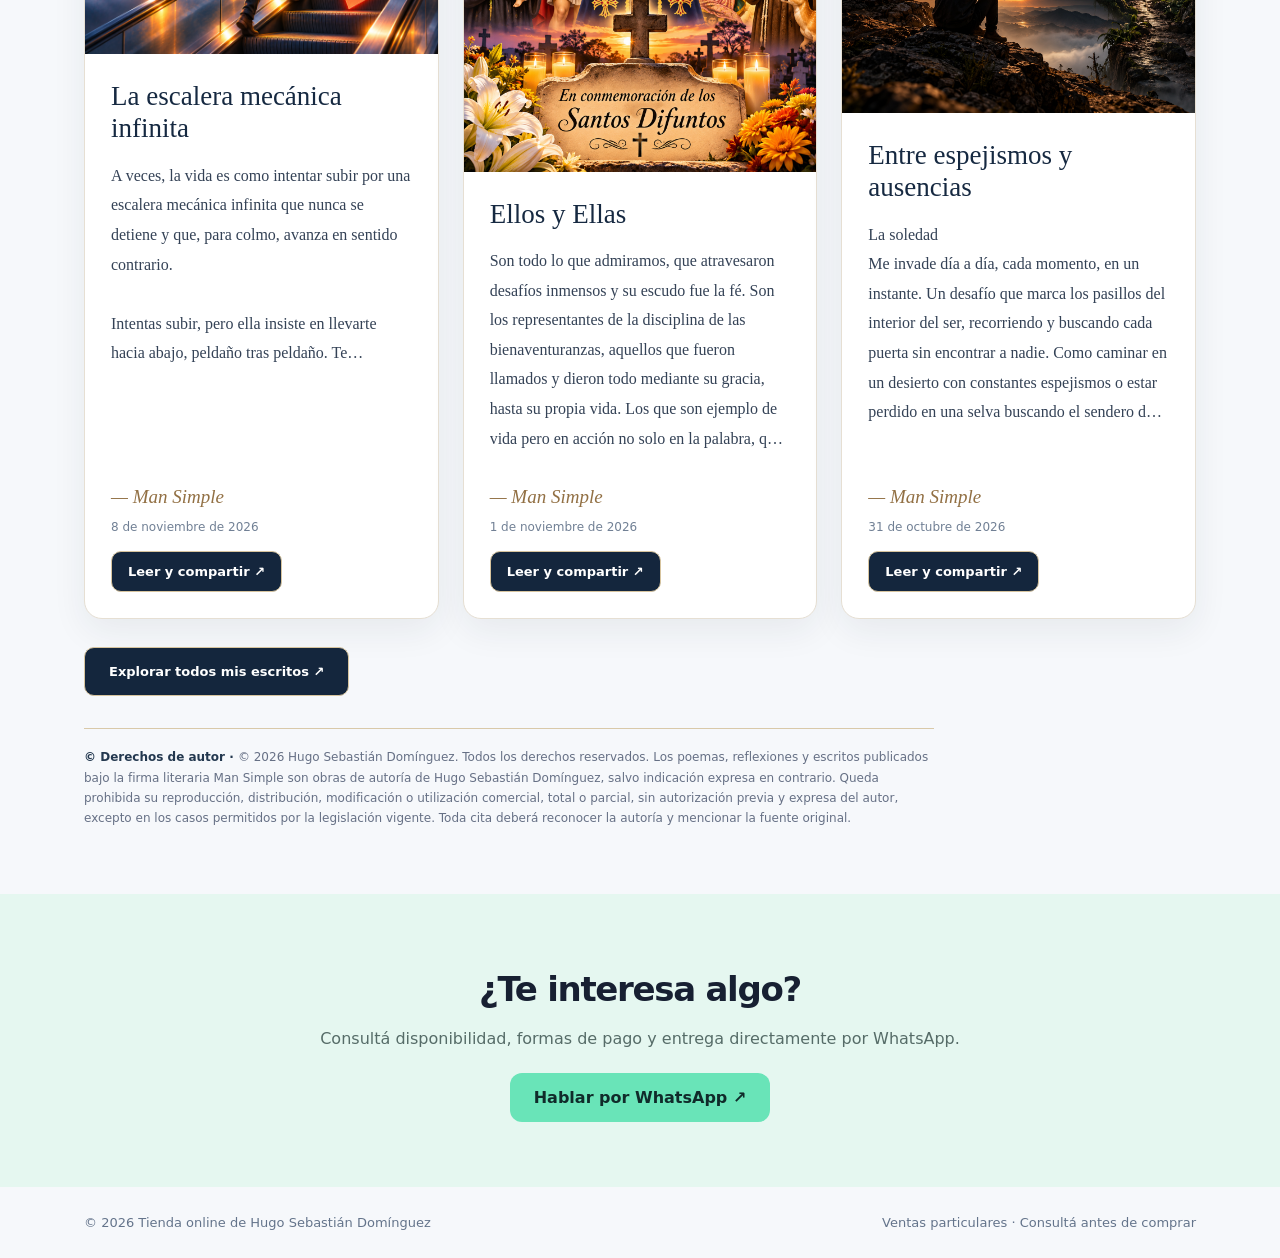
==== commit 9e67e1a4: "Incorporar Cultura y tradición de Clodomira a la tienda" ====
--- a/index.html
+++ b/index.html
@@ -1 +1 @@
-<!doctype html><html lang="es"><head><meta charset="utf-8"><meta name="viewport" content="width=device-width,initial-scale=1"><meta name="theme-color" content="#101827"><meta name="description" content="Productos, herramientas y oportunidades a excelentes precios."><title>Tienda online de Hugo Sebastián Domínguez</title><link rel="stylesheet" href="styles.css?v=escritos-1"></head><body><header><div class="wrap nav"><div class="logo"><img class="owner-avatar" role="button" tabindex="0" title="Ampliar fotografía de Hugo" aria-label="Ampliar fotografía de Hugo Sebastián Domínguez" src="[data-uri]" alt="Hugo Sebastián Domínguez"><span class="brand-copy"><small>Tienda online de</small><strong>Hugo Sebastián Domínguez</strong></span></div><a class="contact" id="topWhatsapp" href="#">💬 Consultar</a></div></header><main id="inicio"><section class="hero"><div class="wrap"><span class="eyebrow">VENTAS PARTICULARES · OFERTAS REALES</span><h1>Buenas cosas.<br><em>Mejores precios.</em></h1><p>Herramientas, tecnología, artículos para el hogar y mucho más. Mirá lo que hay disponible y consultame sin compromiso.</p><a class="primary" href="#catalogo">Ver productos ↓</a></div></section><section id="catalogo" class="wrap catalog"><div class="heading"><div><span class="eyebrow dark">EXPLORÁ EL CATÁLOGO</span><h2>Productos disponibles</h2></div><span id="counter"></span></div><div class="filters"><input id="search" type="search" placeholder="🔎 Buscar productos..." aria-label="Buscar productos"><select id="category" aria-label="Filtrar por categoría"><option value="">Todas las categorías</option></select><select id="order" aria-label="Ordenar"><option value="recent">Más recientes</option><option value="asc">Menor precio</option><option value="desc">Mayor precio</option></select></div><div id="products" class="grid"></div><p id="empty" hidden>No hay productos que coincidan con tu búsqueda.</p></section><section id="escritos" class="wrap escritos-section"><div class="heading"><div><span class="eyebrow dark">UN ESPACIO PERSONAL</span><h2>Mis escritos y reflexiones</h2></div></div><p class="escritos-intro">Frases, poemas, pensamientos e imágenes para compartir.</p><div id="escritos-preview" class="escritos-grid"></div><p id="escritos-preview-empty" class="escritos-empty" hidden>Próximamente compartiré aquí mis escritos y reflexiones.</p><a class="escritos-more" href="escritos.html">Ver todos mis escritos →</a></section><section class="cta"><div class="wrap"><h2>¿Te interesa algo?</h2><p>Consultá disponibilidad, formas de pago y entrega directamente por WhatsApp.</p><a class="primary" id="bottomWhatsapp" href="#">Hablar por WhatsApp ↗</a></div></section></main><footer><div class="wrap footer"><span>© <span id="year"></span> Tienda online de Hugo Sebastián Domínguez</span><span>Ventas particulares · Consultá antes de comprar</span></div></footer><dialog id="ownerPhotoDialog" class="owner-photo-dialog" aria-label="Fotografía ampliada de Hugo Sebastián Domínguez"><button type="button" class="owner-photo-close" aria-label="Cerrar fotografía">×</button><img alt="Fotografía de Hugo Sebastián Domínguez"></dialog><script src="config.js"></script><script src="app.js"></script><script src="escritos.js?v=man-simple-layout-20261025-3"></script><script>(function(){const avatar=document.querySelector('.owner-avatar');const dialog=document.getElementById('ownerPhotoDialog');if(!avatar||!dialog)return;dialog.querySelector('img').src=avatar.src;function open(){if(!dialog.open)dialog.showModal()}avatar.addEventListener('click',open);avatar.addEventListener('keydown',e=>{if(e.key==='Enter'||e.key===' '){e.preventDefault();open()}});dialog.querySelector('button').addEventListener('click',()=>dialog.close());dialog.addEventListener('click',e=>{if(e.target===dialog)dialog.close()})})();</script></body></html>
+<!doctype html><html lang="es"><head><meta charset="utf-8"><meta name="viewport" content="width=device-width,initial-scale=1"><meta name="theme-color" content="#101827"><meta name="description" content="Productos, herramientas y oportunidades a excelentes precios."><title>Tienda online de Hugo Sebastián Domínguez</title><link rel="stylesheet" href="styles.css?v=escritos-1"></head><body><header><div class="wrap nav"><div class="logo"><img class="owner-avatar" role="button" tabindex="0" title="Ampliar fotografía de Hugo" aria-label="Ampliar fotografía de Hugo Sebastián Domínguez" src="[data-uri]" alt="Hugo Sebastián Domínguez"><span class="brand-copy"><small>Tienda online de</small><strong>Hugo Sebastián Domínguez</strong></span></div><a class="contact" id="topWhatsapp" href="#">💬 Consultar</a></div></header><main id="inicio"><section class="hero"><div class="wrap"><span class="eyebrow">VENTAS PARTICULARES · OFERTAS REALES</span><h1>Buenas cosas.<br><em>Mejores precios.</em></h1><p>Herramientas, tecnología, artículos para el hogar y mucho más. Mirá lo que hay disponible y consultame sin compromiso.</p><a class="primary" href="#catalogo">Ver productos ↓</a></div></section><section id="catalogo" class="wrap catalog"><div class="heading"><div><span class="eyebrow dark">EXPLORÁ EL CATÁLOGO</span><h2>Productos disponibles</h2></div><span id="counter"></span></div><div class="filters"><input id="search" type="search" placeholder="🔎 Buscar productos..." aria-label="Buscar productos"><select id="category" aria-label="Filtrar por categoría"><option value="">Todas las categorías</option></select><select id="order" aria-label="Ordenar"><option value="recent">Más recientes</option><option value="asc">Menor precio</option><option value="desc">Mayor precio</option></select></div><div id="products" class="grid"></div><p id="empty" hidden>No hay productos que coincidan con tu búsqueda.</p></section><section id="escritos" class="wrap escritos-section"><div class="heading"><div><span class="eyebrow dark">UN ESPACIO PERSONAL</span><h2>Mis escritos y reflexiones</h2></div></div><p class="escritos-intro">Frases, poemas, pensamientos e imágenes para compartir.</p><div id="escritos-preview" class="escritos-grid"></div><p id="escritos-preview-empty" class="escritos-empty" hidden>Próximamente compartiré aquí mis escritos y reflexiones.</p><a class="escritos-more" href="escritos.html">Ver todos mis escritos →</a></section><section id="cultura" class="wrap escritos-section"><div class="heading"><div><span class="eyebrow dark">NUESTRAS RAÍCES</span><h2>🪗 Cultura y tradición de Clodomira</h2></div></div><p class="escritos-intro">Conocé a los músicos y bailarines de nuestra ciudad, disfrutá sus actuaciones y descubrí las tradiciones que nos identifican.</p><a class="escritos-more" href="cultura-clodomira.html">Explorar música y tradición →</a></section><section class="cta"><div class="wrap"><h2>¿Te interesa algo?</h2><p>Consultá disponibilidad, formas de pago y entrega directamente por WhatsApp.</p><a class="primary" id="bottomWhatsapp" href="#">Hablar por WhatsApp ↗</a></div></section></main><footer><div class="wrap footer"><span>© <span id="year"></span> Tienda online de Hugo Sebastián Domínguez</span><span>Ventas particulares · Consultá antes de comprar</span></div></footer><dialog id="ownerPhotoDialog" class="owner-photo-dialog" aria-label="Fotografía ampliada de Hugo Sebastián Domínguez"><button type="button" class="owner-photo-close" aria-label="Cerrar fotografía">×</button><img alt="Fotografía de Hugo Sebastián Domínguez"></dialog><script src="config.js"></script><script src="app.js"></script><script src="escritos.js?v=man-simple-layout-20261025-3"></script><script>(function(){const avatar=document.querySelector('.owner-avatar');const dialog=document.getElementById('ownerPhotoDialog');if(!avatar||!dialog)return;dialog.querySelector('img').src=avatar.src;function open(){if(!dialog.open)dialog.showModal()}avatar.addEventListener('click',open);avatar.addEventListener('keydown',e=>{if(e.key==='Enter'||e.key===' '){e.preventDefault();open()}});dialog.querySelector('button').addEventListener('click',()=>dialog.close());dialog.addEventListener('click',e=>{if(e.target===dialog)dialog.close()})})();</script></body></html>
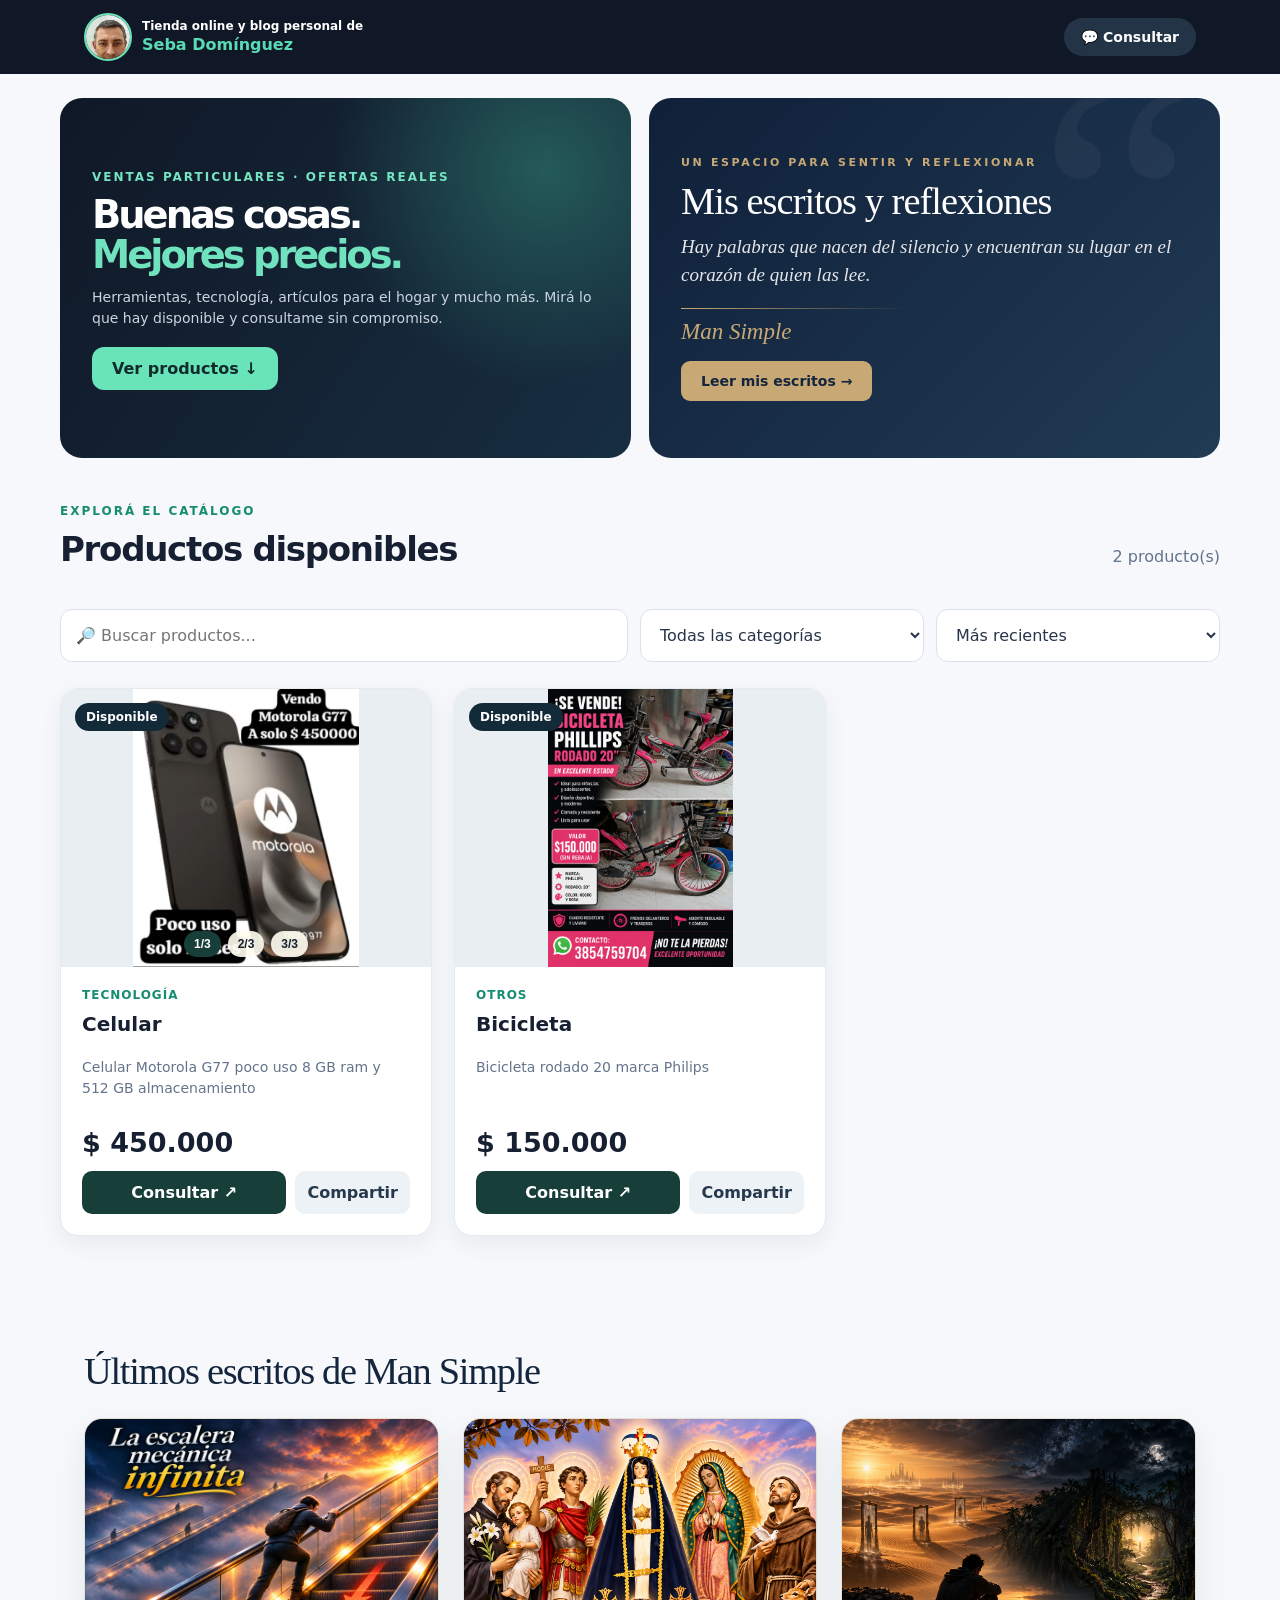
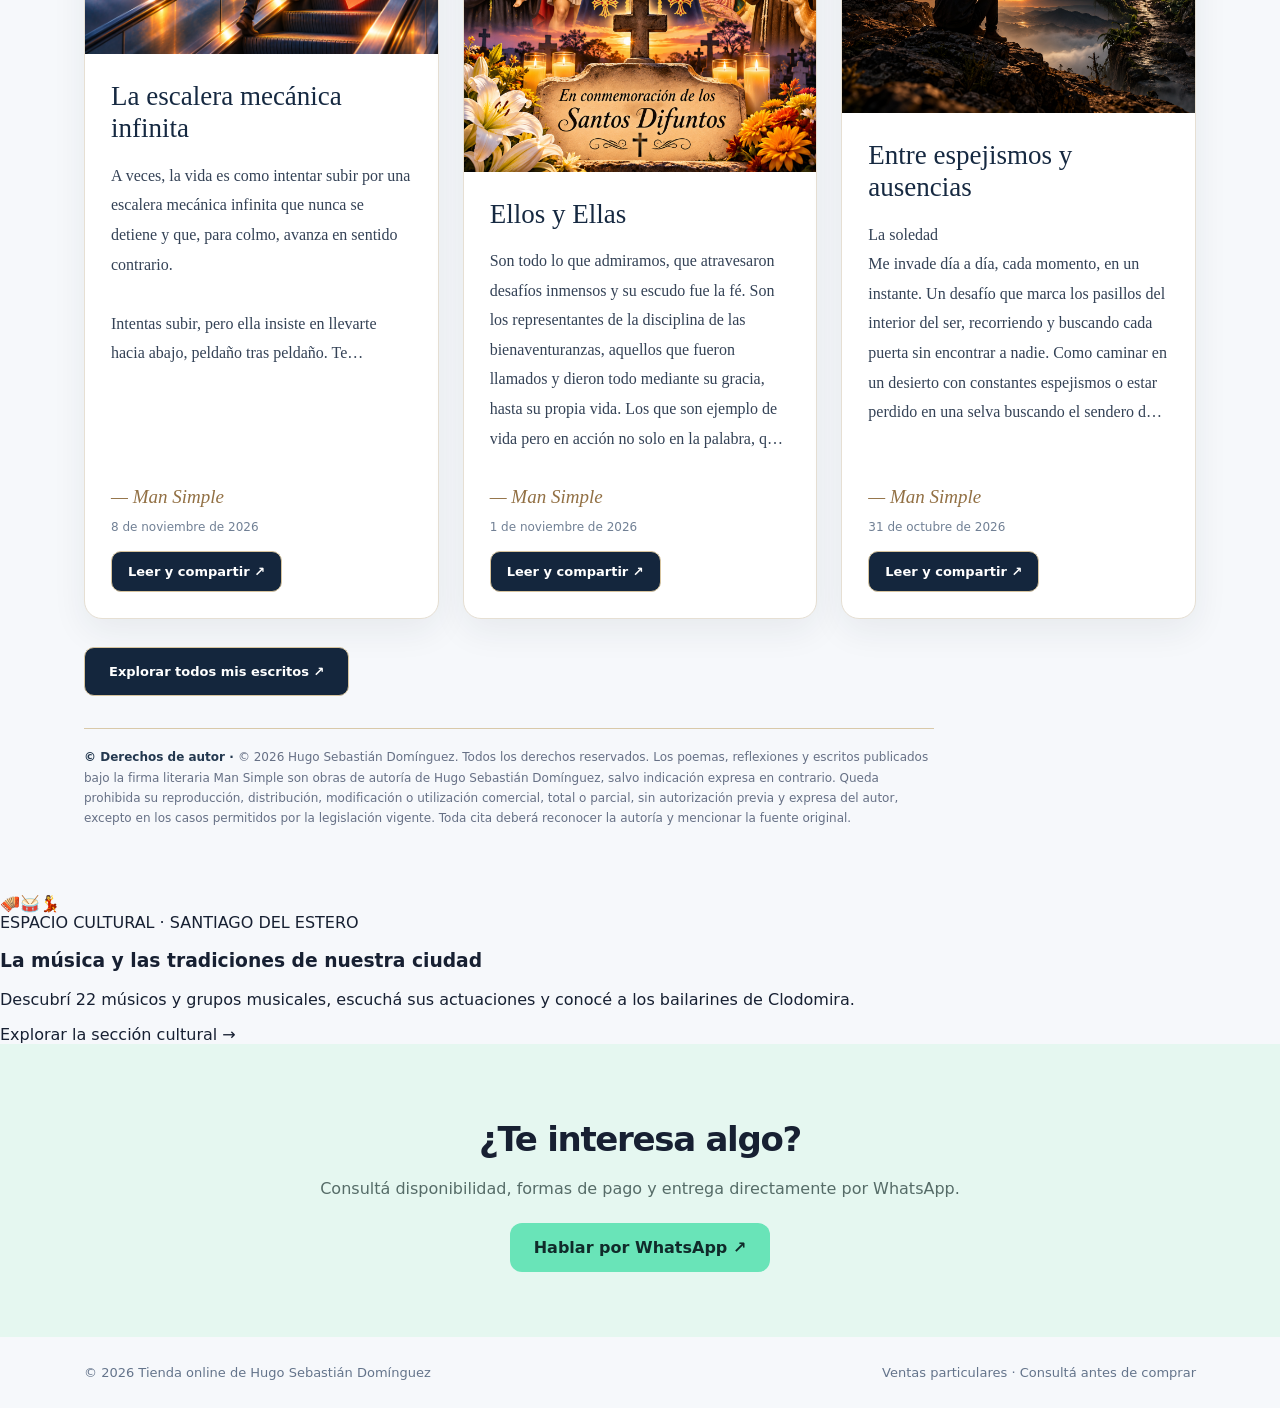
==== commit 3c28571b: "Mostrar sección cultural como ficha visual enlazada" ====
--- a/index.html
+++ b/index.html
@@ -1 +1 @@
-<!doctype html><html lang="es"><head><meta charset="utf-8"><meta name="viewport" content="width=device-width,initial-scale=1"><meta name="theme-color" content="#101827"><meta name="description" content="Productos, herramientas y oportunidades a excelentes precios."><title>Tienda online de Hugo Sebastián Domínguez</title><link rel="stylesheet" href="styles.css?v=escritos-1"></head><body><header><div class="wrap nav"><div class="logo"><img class="owner-avatar" role="button" tabindex="0" title="Ampliar fotografía de Hugo" aria-label="Ampliar fotografía de Hugo Sebastián Domínguez" src="[data-uri]" alt="Hugo Sebastián Domínguez"><span class="brand-copy"><small>Tienda online de</small><strong>Hugo Sebastián Domínguez</strong></span></div><a class="contact" id="topWhatsapp" href="#">💬 Consultar</a></div></header><main id="inicio"><section class="hero"><div class="wrap"><span class="eyebrow">VENTAS PARTICULARES · OFERTAS REALES</span><h1>Buenas cosas.<br><em>Mejores precios.</em></h1><p>Herramientas, tecnología, artículos para el hogar y mucho más. Mirá lo que hay disponible y consultame sin compromiso.</p><a class="primary" href="#catalogo">Ver productos ↓</a></div></section><section id="catalogo" class="wrap catalog"><div class="heading"><div><span class="eyebrow dark">EXPLORÁ EL CATÁLOGO</span><h2>Productos disponibles</h2></div><span id="counter"></span></div><div class="filters"><input id="search" type="search" placeholder="🔎 Buscar productos..." aria-label="Buscar productos"><select id="category" aria-label="Filtrar por categoría"><option value="">Todas las categorías</option></select><select id="order" aria-label="Ordenar"><option value="recent">Más recientes</option><option value="asc">Menor precio</option><option value="desc">Mayor precio</option></select></div><div id="products" class="grid"></div><p id="empty" hidden>No hay productos que coincidan con tu búsqueda.</p></section><section id="escritos" class="wrap escritos-section"><div class="heading"><div><span class="eyebrow dark">UN ESPACIO PERSONAL</span><h2>Mis escritos y reflexiones</h2></div></div><p class="escritos-intro">Frases, poemas, pensamientos e imágenes para compartir.</p><div id="escritos-preview" class="escritos-grid"></div><p id="escritos-preview-empty" class="escritos-empty" hidden>Próximamente compartiré aquí mis escritos y reflexiones.</p><a class="escritos-more" href="escritos.html">Ver todos mis escritos →</a></section><section id="cultura" class="wrap escritos-section"><div class="heading"><div><span class="eyebrow dark">NUESTRAS RAÍCES</span><h2>🪗 Cultura y tradición de Clodomira</h2></div></div><p class="escritos-intro">Conocé a los músicos y bailarines de nuestra ciudad, disfrutá sus actuaciones y descubrí las tradiciones que nos identifican.</p><a class="escritos-more" href="cultura-clodomira.html">Explorar música y tradición →</a></section><section class="cta"><div class="wrap"><h2>¿Te interesa algo?</h2><p>Consultá disponibilidad, formas de pago y entrega directamente por WhatsApp.</p><a class="primary" id="bottomWhatsapp" href="#">Hablar por WhatsApp ↗</a></div></section></main><footer><div class="wrap footer"><span>© <span id="year"></span> Tienda online de Hugo Sebastián Domínguez</span><span>Ventas particulares · Consultá antes de comprar</span></div></footer><dialog id="ownerPhotoDialog" class="owner-photo-dialog" aria-label="Fotografía ampliada de Hugo Sebastián Domínguez"><button type="button" class="owner-photo-close" aria-label="Cerrar fotografía">×</button><img alt="Fotografía de Hugo Sebastián Domínguez"></dialog><script src="config.js"></script><script src="app.js"></script><script src="escritos.js?v=man-simple-layout-20261025-3"></script><script>(function(){const avatar=document.querySelector('.owner-avatar');const dialog=document.getElementById('ownerPhotoDialog');if(!avatar||!dialog)return;dialog.querySelector('img').src=avatar.src;function open(){if(!dialog.open)dialog.showModal()}avatar.addEventListener('click',open);avatar.addEventListener('keydown',e=>{if(e.key==='Enter'||e.key===' '){e.preventDefault();open()}});dialog.querySelector('button').addEventListener('click',()=>dialog.close());dialog.addEventListener('click',e=>{if(e.target===dialog)dialog.close()})})();</script></body></html>
+<!doctype html><html lang="es"><head><meta charset="utf-8"><meta name="viewport" content="width=device-width,initial-scale=1"><meta name="theme-color" content="#101827"><meta name="description" content="Productos, herramientas y oportunidades a excelentes precios."><title>Tienda online de Hugo Sebastián Domínguez</title><link rel="stylesheet" href="styles.css?v=escritos-1"></head><body><header><div class="wrap nav"><div class="logo"><img class="owner-avatar" role="button" tabindex="0" title="Ampliar fotografía de Hugo" aria-label="Ampliar fotografía de Hugo Sebastián Domínguez" src="[data-uri]" alt="Hugo Sebastián Domínguez"><span class="brand-copy"><small>Tienda online de</small><strong>Hugo Sebastián Domínguez</strong></span></div><a class="contact" id="topWhatsapp" href="#">💬 Consultar</a></div></header><main id="inicio"><section class="hero"><div class="wrap"><span class="eyebrow">VENTAS PARTICULARES · OFERTAS REALES</span><h1>Buenas cosas.<br><em>Mejores precios.</em></h1><p>Herramientas, tecnología, artículos para el hogar y mucho más. Mirá lo que hay disponible y consultame sin compromiso.</p><a class="primary" href="#catalogo">Ver productos ↓</a></div></section><section id="catalogo" class="wrap catalog"><div class="heading"><div><span class="eyebrow dark">EXPLORÁ EL CATÁLOGO</span><h2>Productos disponibles</h2></div><span id="counter"></span></div><div class="filters"><input id="search" type="search" placeholder="🔎 Buscar productos..." aria-label="Buscar productos"><select id="category" aria-label="Filtrar por categoría"><option value="">Todas las categorías</option></select><select id="order" aria-label="Ordenar"><option value="recent">Más recientes</option><option value="asc">Menor precio</option><option value="desc">Mayor precio</option></select></div><div id="products" class="grid"></div><p id="empty" hidden>No hay productos que coincidan con tu búsqueda.</p></section><section id="escritos" class="wrap escritos-section"><div class="heading"><div><span class="eyebrow dark">UN ESPACIO PERSONAL</span><h2>Mis escritos y reflexiones</h2></div></div><p class="escritos-intro">Frases, poemas, pensamientos e imágenes para compartir.</p><div id="escritos-preview" class="escritos-grid"></div><p id="escritos-preview-empty" class="escritos-empty" hidden>Próximamente compartiré aquí mis escritos y reflexiones.</p><a class="escritos-more" href="escritos.html">Ver todos mis escritos →</a></section><section id="cultura" class="wrap escritos-section"><div class="heading"><div><span class="eyebrow dark">NUESTRAS RAÍCES</span><h2>Cultura y tradición de Clodomira</h2></div></div><a class="cultura-ficha" href="cultura-clodomira.html" aria-label="Ingresar a Cultura y tradición de Clodomira"><div class="cultura-ficha-visual" aria-hidden="true"><span>🪗</span><span>🥁</span><span>💃</span></div><div class="cultura-ficha-body"><span class="cultura-ficha-kicker">ESPACIO CULTURAL · SANTIAGO DEL ESTERO</span><h3>La música y las tradiciones de nuestra ciudad</h3><p>Descubrí 22 músicos y grupos musicales, escuchá sus actuaciones y conocé a los bailarines de Clodomira.</p><span class="cultura-ficha-link">Explorar la sección cultural →</span></div></a></section><section class="cta"><div class="wrap"><h2>¿Te interesa algo?</h2><p>Consultá disponibilidad, formas de pago y entrega directamente por WhatsApp.</p><a class="primary" id="bottomWhatsapp" href="#">Hablar por WhatsApp ↗</a></div></section></main><footer><div class="wrap footer"><span>© <span id="year"></span> Tienda online de Hugo Sebastián Domínguez</span><span>Ventas particulares · Consultá antes de comprar</span></div></footer><dialog id="ownerPhotoDialog" class="owner-photo-dialog" aria-label="Fotografía ampliada de Hugo Sebastián Domínguez"><button type="button" class="owner-photo-close" aria-label="Cerrar fotografía">×</button><img alt="Fotografía de Hugo Sebastián Domínguez"></dialog><script src="config.js"></script><script src="app.js"></script><script src="escritos.js?v=man-simple-layout-20261025-3"></script><script>(function(){const avatar=document.querySelector('.owner-avatar');const dialog=document.getElementById('ownerPhotoDialog');if(!avatar||!dialog)return;dialog.querySelector('img').src=avatar.src;function open(){if(!dialog.open)dialog.showModal()}avatar.addEventListener('click',open);avatar.addEventListener('keydown',e=>{if(e.key==='Enter'||e.key===' '){e.preventDefault();open()}});dialog.querySelector('button').addEventListener('click',()=>dialog.close());dialog.addEventListener('click',e=>{if(e.target===dialog)dialog.close()})})();</script></body></html>
